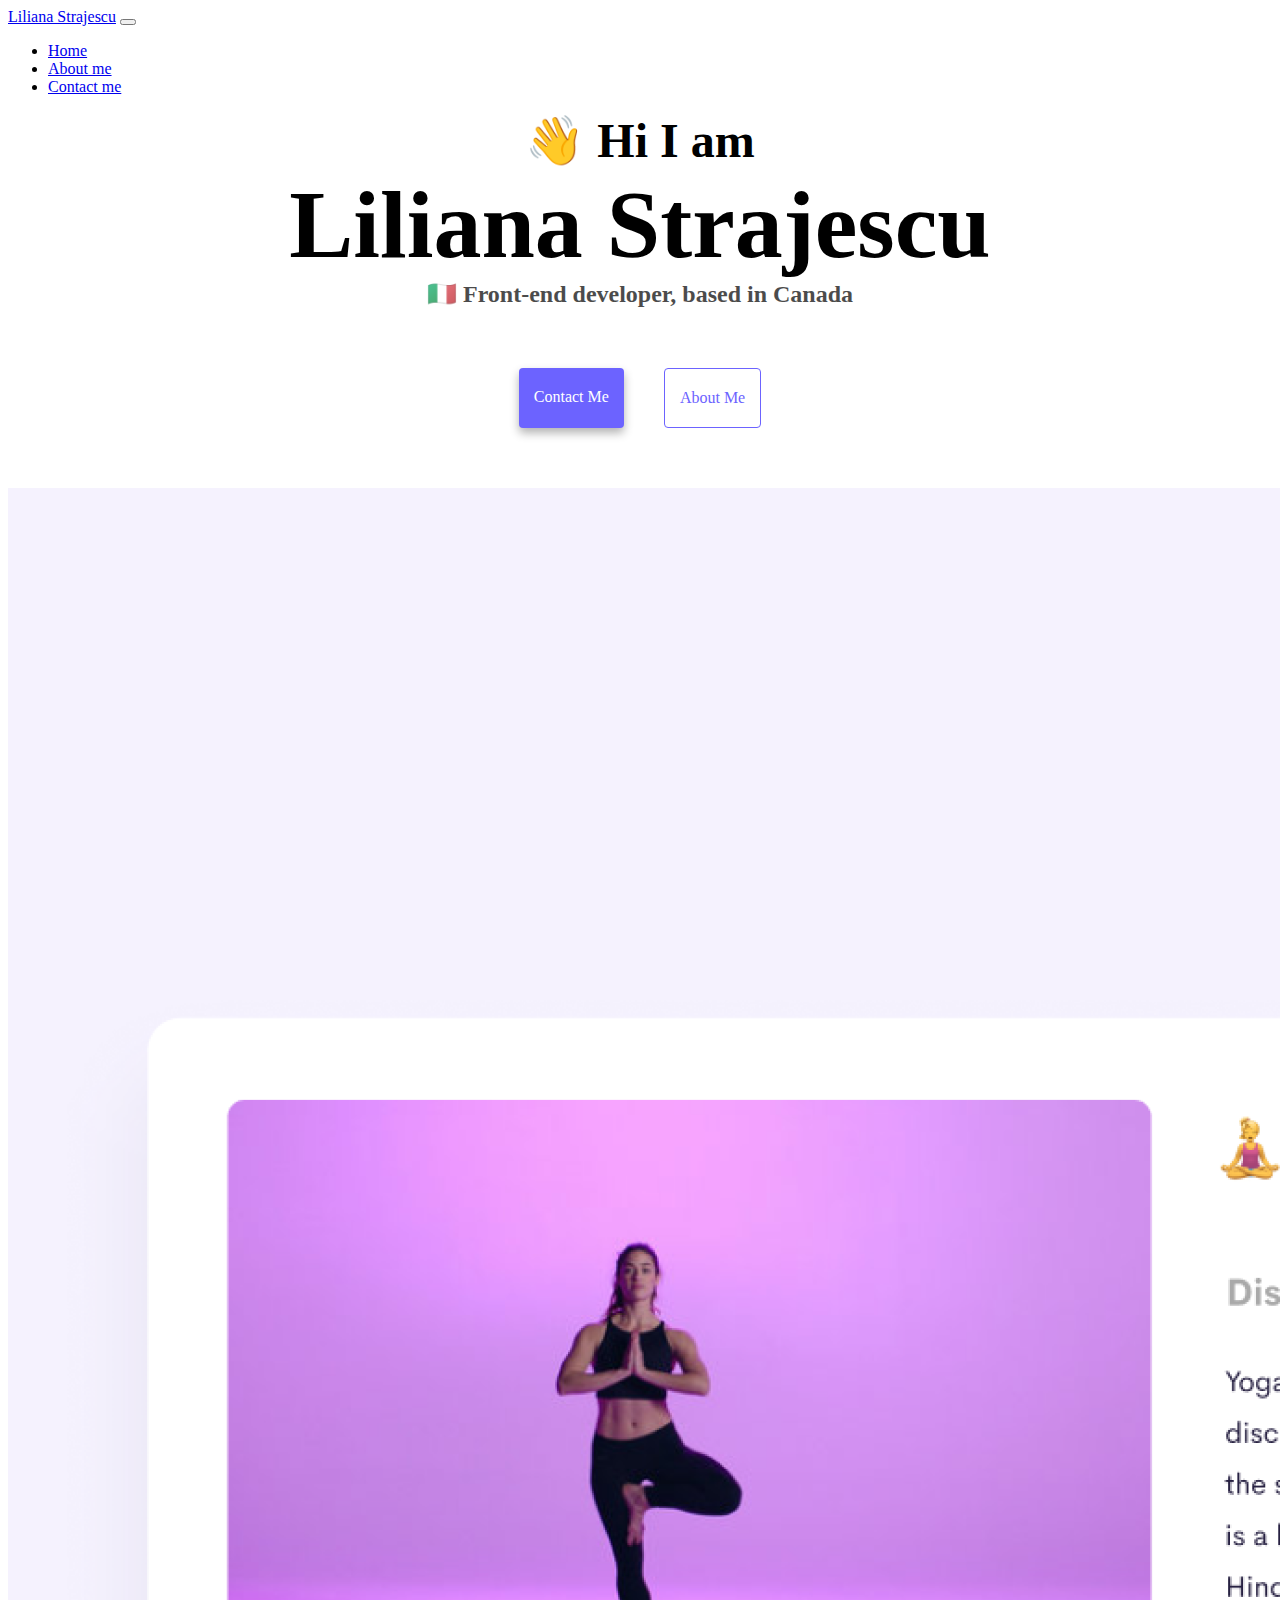
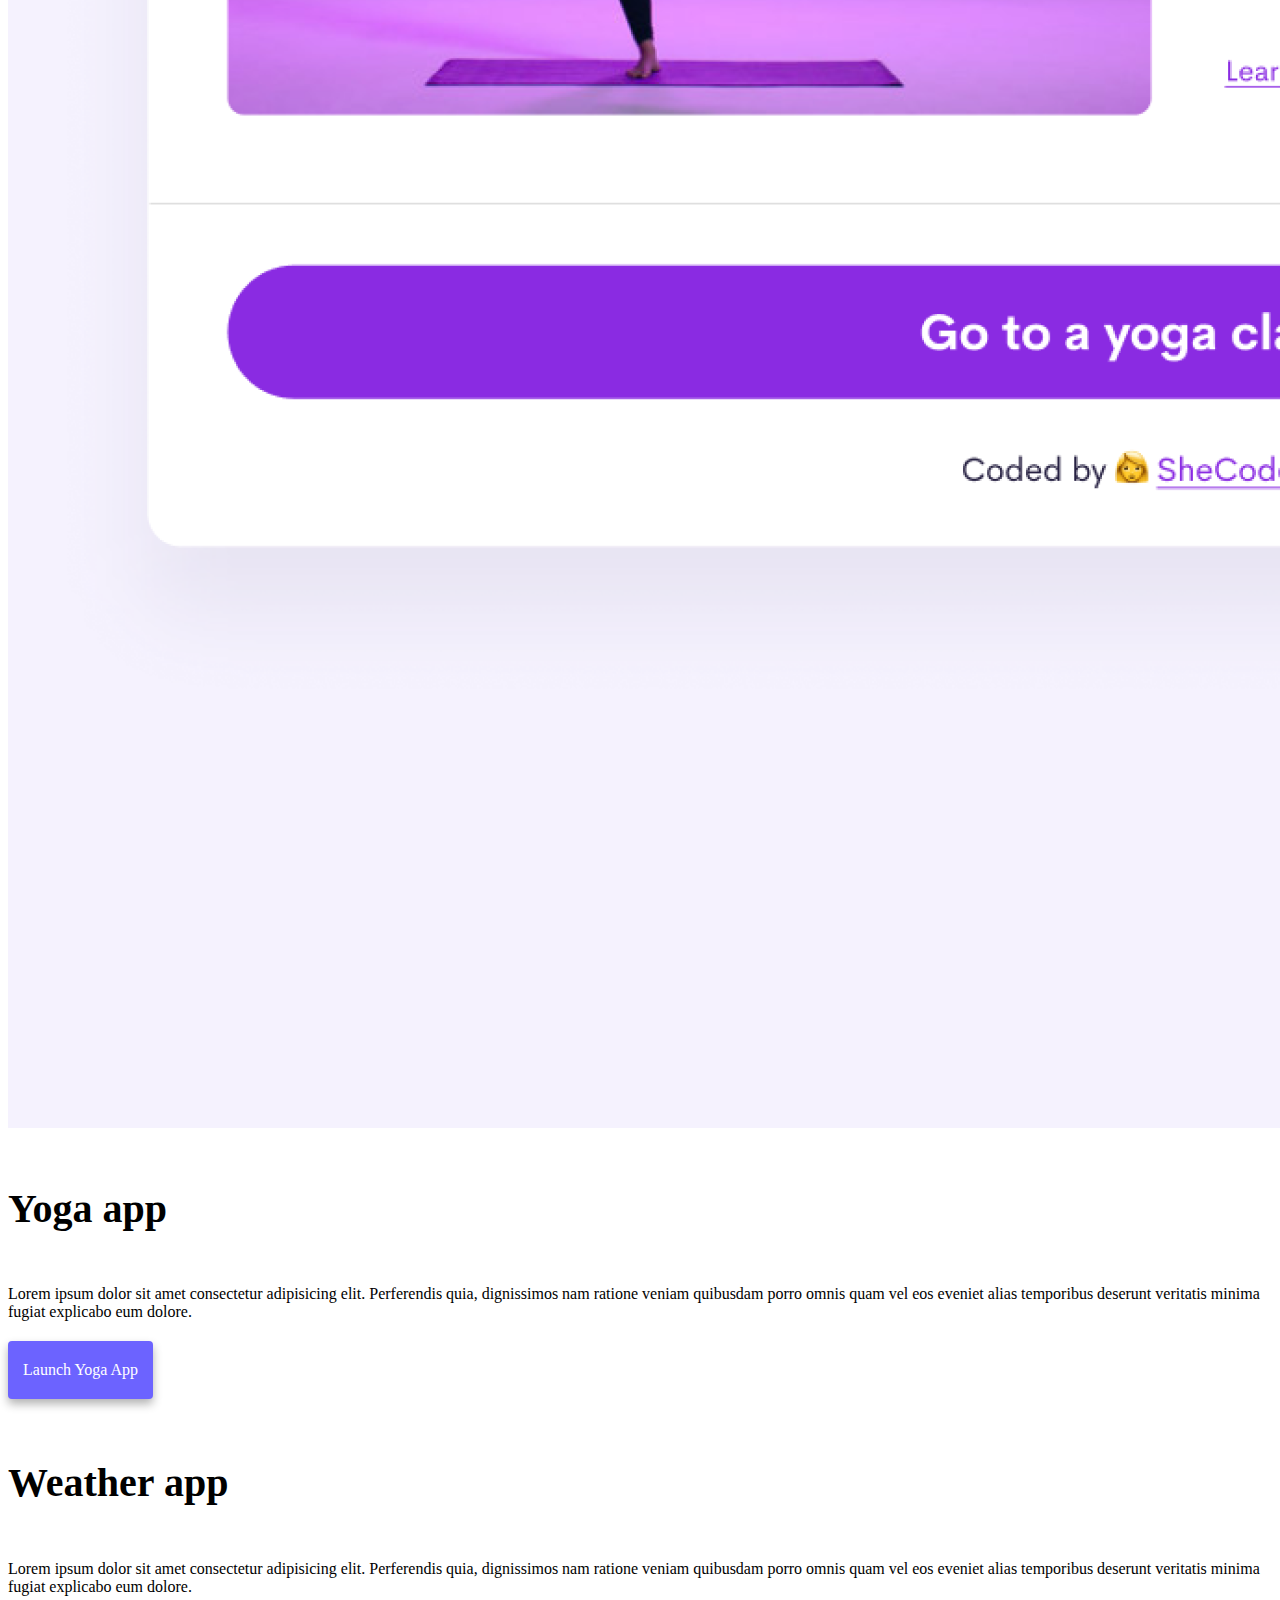
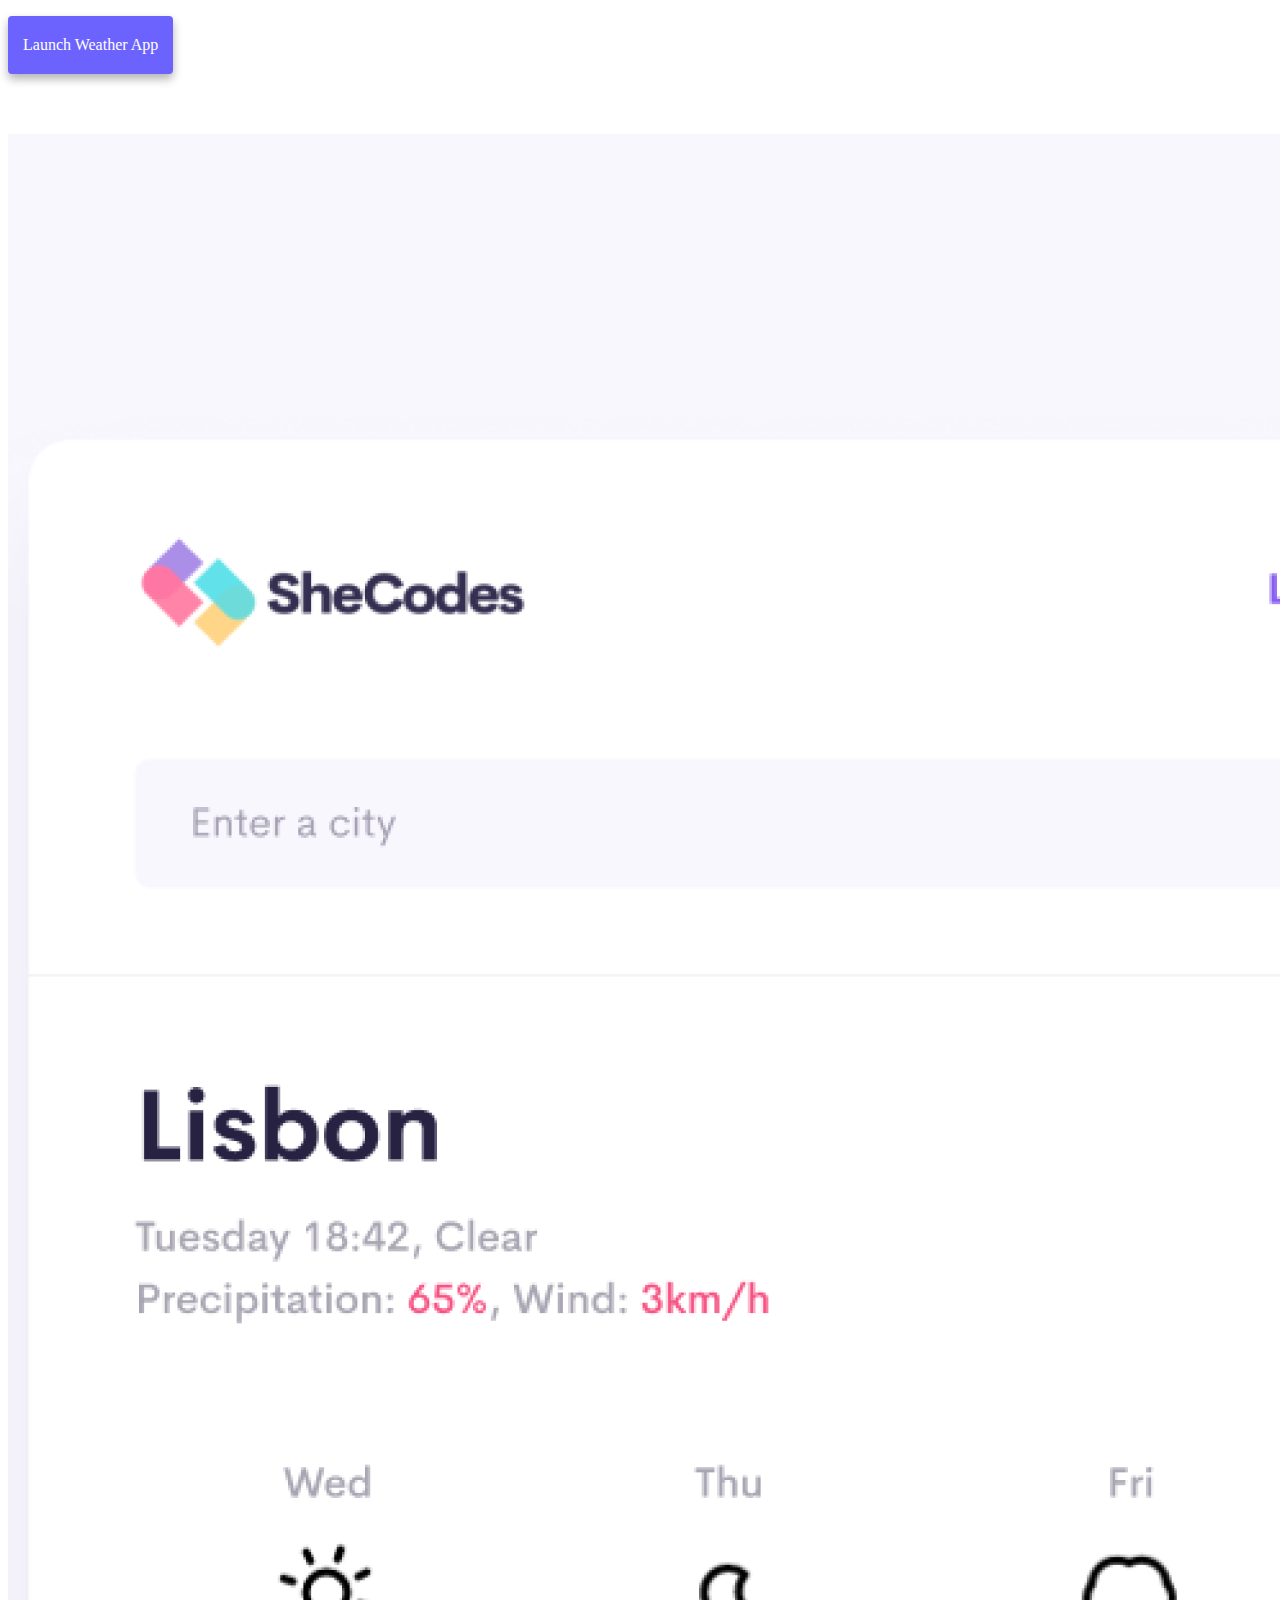
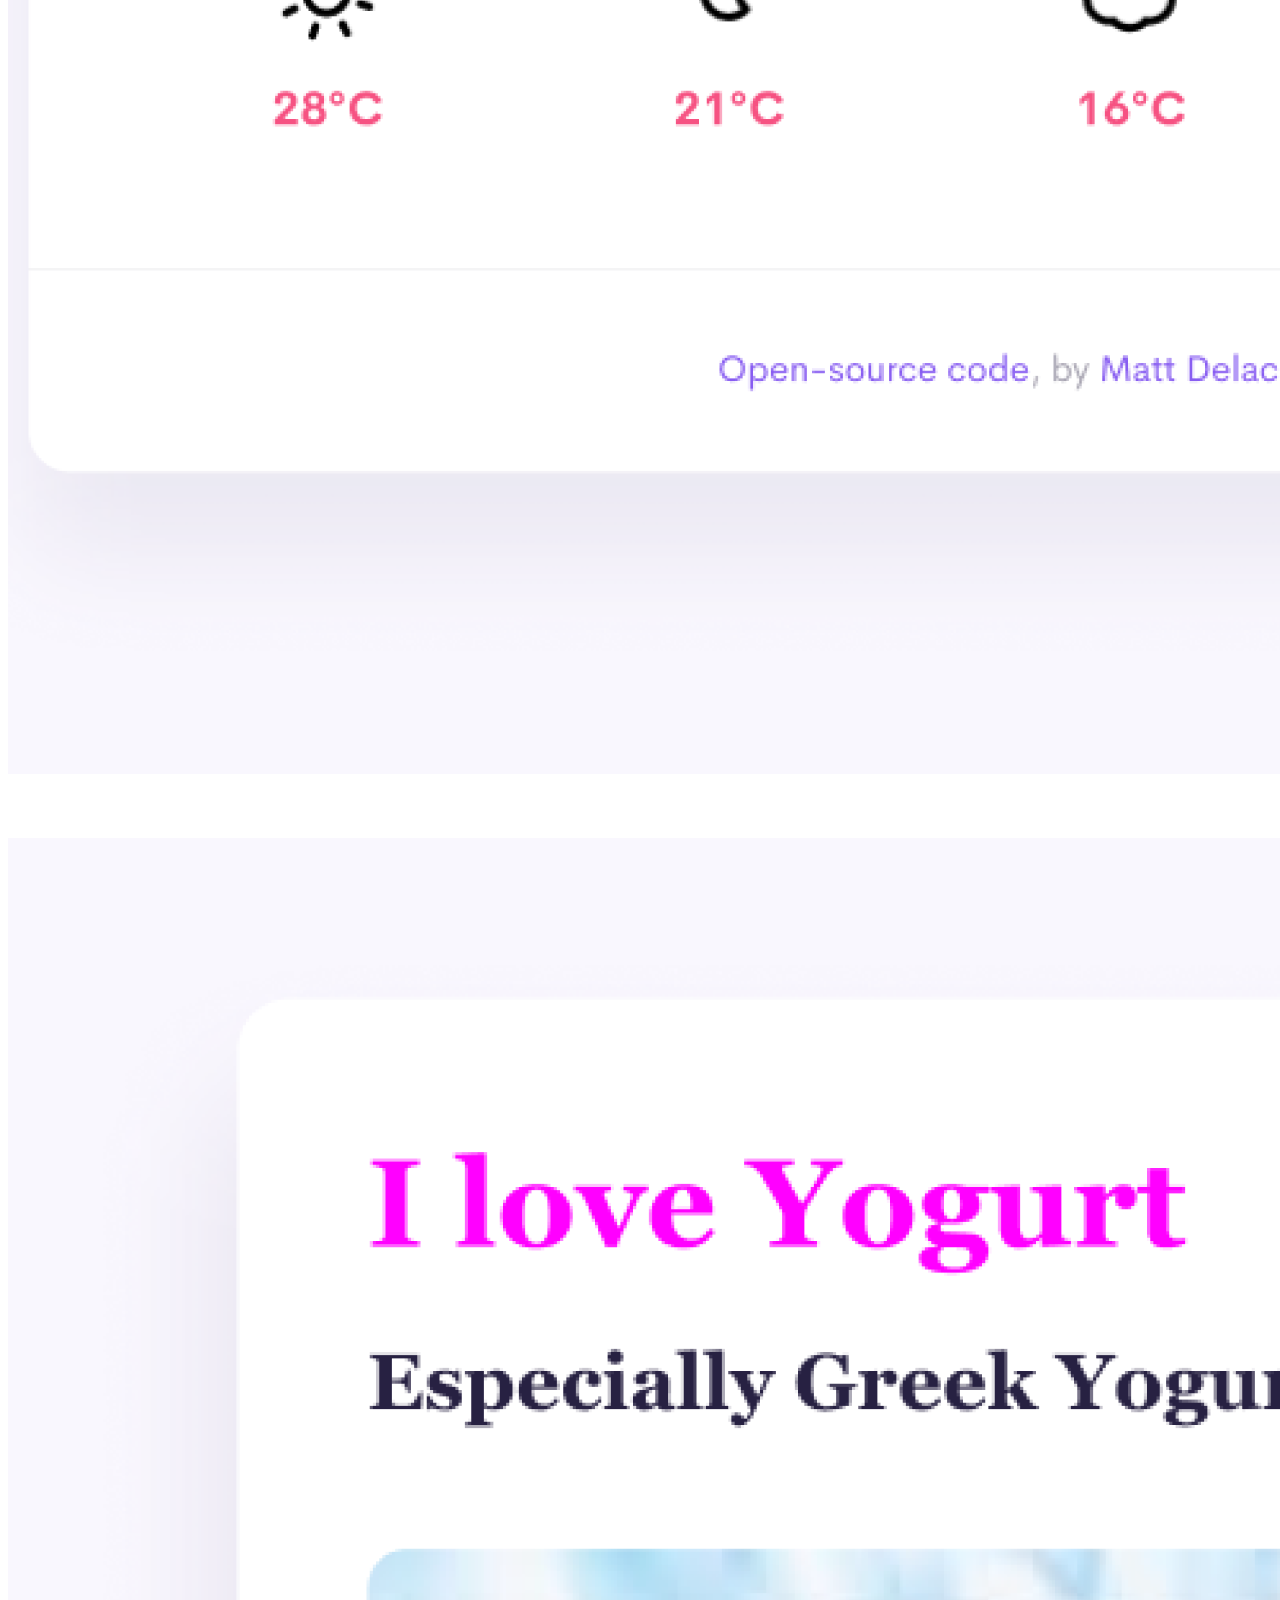
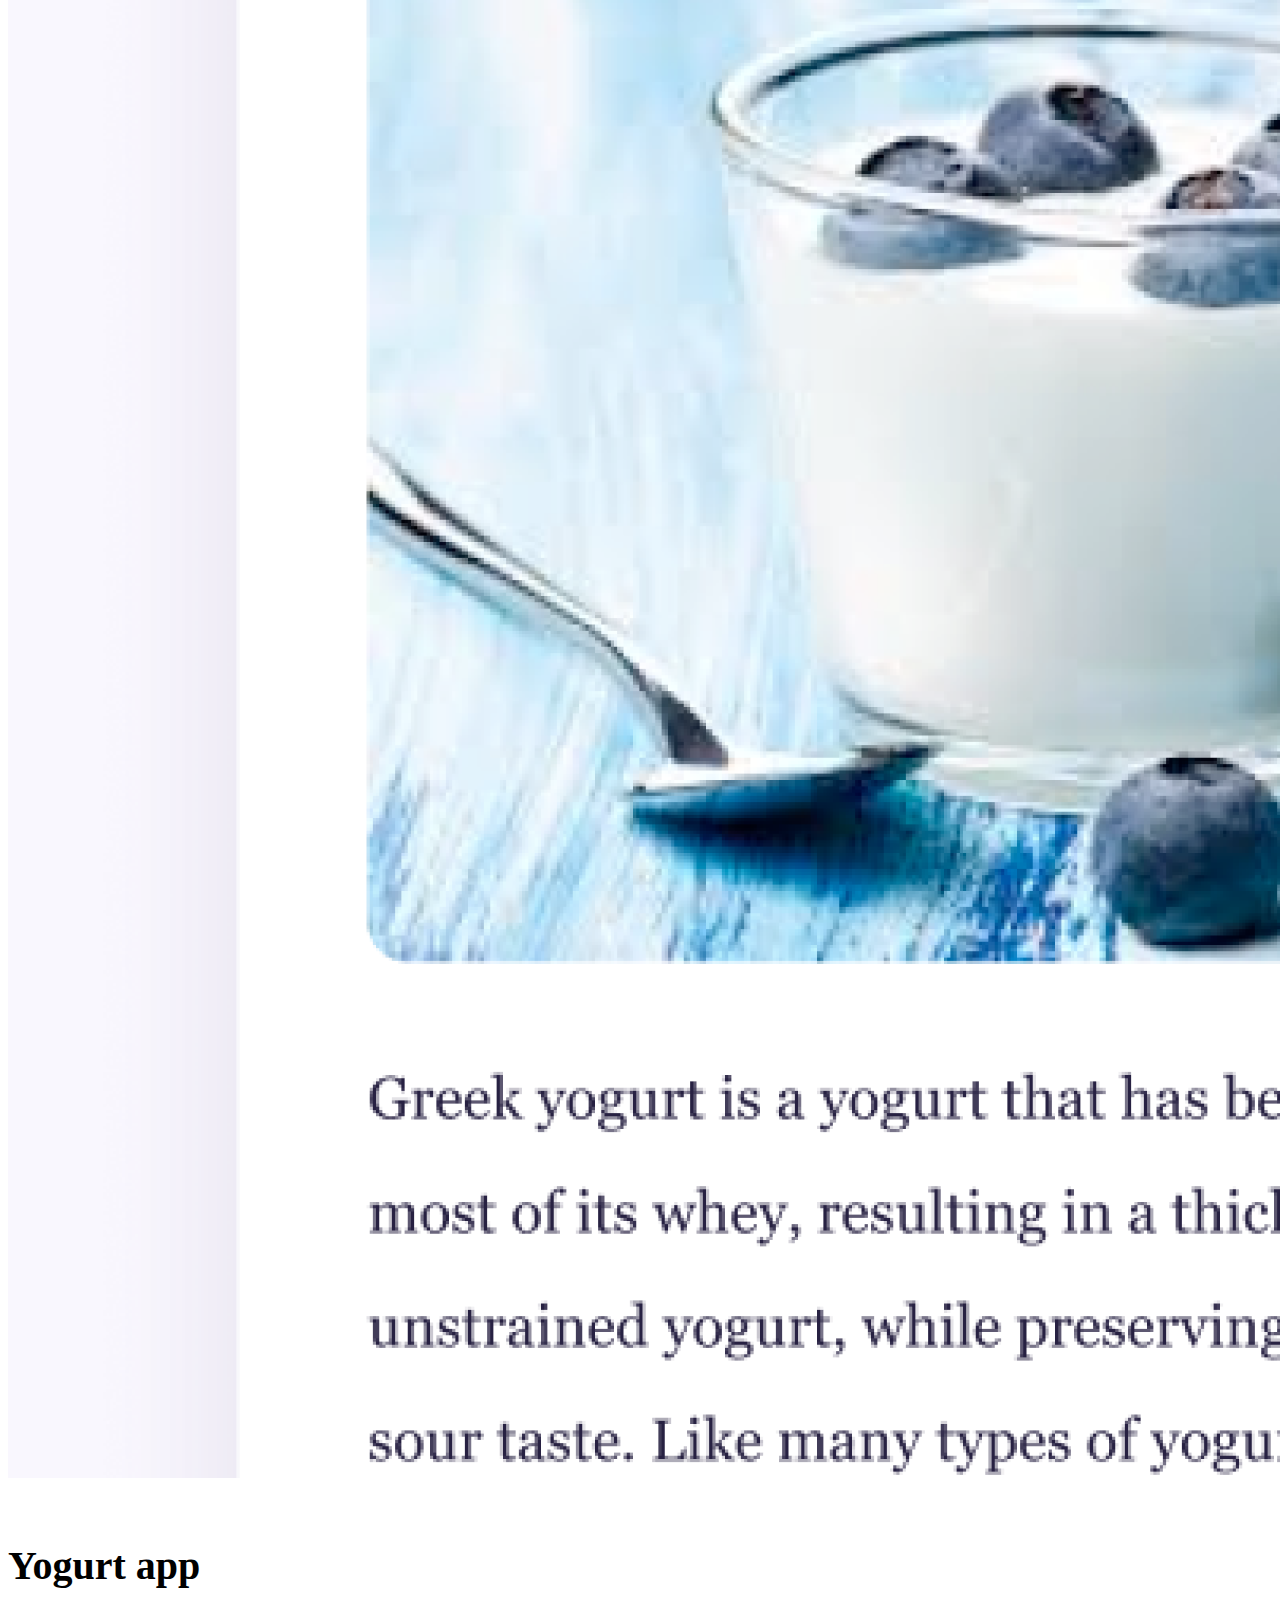
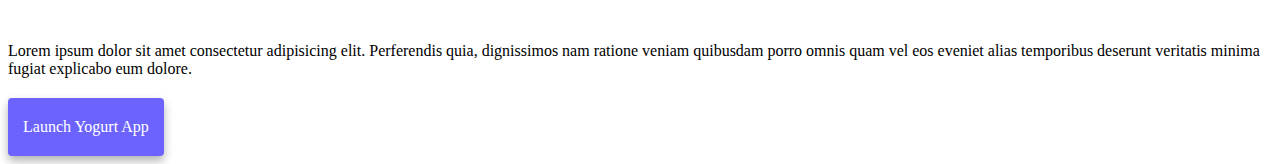
==== index.html @ 5bd06736 "Added personal page projects" ====
<!DOCTYPE html>
<html lang="en">
  <head>
    <meta charset="UTF-8" />
    <meta http-equiv="X-UA-Compatible" content="IE=edge" />
    <meta name="viewport" content="width=device-width, initial-scale=1.0" />
    <meta name="description" content="Liliana Strajescu is a front-end developer based Canada, check out her projects and contact her for job inquiries">
    <!-- CSS only -->
    <link
      href="https://cdn.jsdelivr.net/npm/bootstrap@5.2.0/dist/css/bootstrap.min.css"
      rel="stylesheet"
      integrity="sha384-gH2yIJqKdNHPEq0n4Mqa/HGKIhSkIHeL5AyhkYV8i59U5AR6csBvApHHNl/vI1Bx"
      crossorigin="anonymous"
    />
    <!-- JavaScript Bundle with Popper -->
    <script
      src="https://cdn.jsdelivr.net/npm/bootstrap@5.2.0/dist/js/bootstrap.bundle.min.js"
      integrity="sha384-A3rJD856KowSb7dwlZdYEkO39Gagi7vIsF0jrRAoQmDKKtQBHUuLZ9AsSv4jD4Xa"
      crossorigin="anonymous"
    ></script>
    <title>Front-end developer - Liliana Strajescu</title>
    <link rel="stylesheet" href="style.css" />
  </head>
  <body>
    <nav class="navbar navbar-expand-lg navbar-light bg-light sticky-top">
      <div class="container">
        <a class="navbar-brand" href="index.html">Liliana Strajescu</a>
        <button
          class="navbar-toggler"
          type="button"
          data-bs-toggle="collapse"
          data-bs-target="#navbarNav"
          aria-controls="navbarNav"
          aria-expanded="false"
          aria-label="Toggle navigation"
        >
          <span class="navbar-toggler-icon"></span>
        </button>
        <div class="collapse navbar-collapse" id="navbarNav">
          <ul class="navbar-nav">
            <li class="nav-item">
              <a class="nav-link active" aria-current="page" href="index.html"
                >Home</a
              >
            </li>
            <li class="nav-item">
              <a class="nav-link" href="about.html">About me</a>
            </li>
            <li class="nav-item">
              <a class="nav-link" href="about.html#contact">Contact me</a>
            </li>
          </ul>
        </div>
      </div>
    </nav>
    <h2>👋 Hi I am</h2>
    <h1>Liliana Strajescu</h1>
    <h3>🇮🇹 Front-end developer, based in Canada</h3>
    <div class="navigation-links">
      <a href="about.html#contact" class="contact-link">Contact me</a>
      <a href="about.html" class="about-link">About me</a>
    </div>

    <div class="container text-center">
      <div class="row row-cols-2 sections">
        <div class="col">
          <img src="images/yoga.png" class="img-fluid d-none d-md-block" alt="Yoga image" />
        </div>
        <div class="col text-start">
          <h4>Yoga app</h4>
          Lorem ipsum dolor sit amet consectetur adipisicing elit. Perferendis
          quia, dignissimos nam ratione veniam quibusdam porro omnis quam vel
          eos eveniet alias temporibus deserunt veritatis minima fugiat
          explicabo eum dolore.
          <span class="justify-content-start button-style">
            <a href="#" class="contact-link">Launch yoga app</a>
          </span>
        </div>

        <div class="col text-start space-sections">
          <h4>Weather app</h4>
          Lorem ipsum dolor sit amet consectetur adipisicing elit. Perferendis
          quia, dignissimos nam ratione veniam quibusdam porro omnis quam vel
          eos eveniet alias temporibus deserunt veritatis minima fugiat
          explicabo eum dolore.
          <span class="justify-content-start button-style">
            <a href="#" class="contact-link">Launch weather app</a>
          </span>
        </div>
        <div class="col space-sections">
          <img src="images/weather.png" class="img-fluid d-none d-md-block" alt="Weather image" />
        </div>

        <div class="col space-sections">
          <img src="images/yogurt.png" class="img-fluid d-none d-md-block" alt="Yogurt image" />
        </div>
        <div class="col text-start space-sections">
          <h4>Yogurt app</h4>
          Lorem ipsum dolor sit amet consectetur adipisicing elit. Perferendis
          quia, dignissimos nam ratione veniam quibusdam porro omnis quam vel
          eos eveniet alias temporibus deserunt veritatis minima fugiat
          explicabo eum dolore.
          <span class="justify-content-start button-style">
            <a href="#" class="contact-link">Launch Yogurt app</a>
          </span>
        </div>
      </div>
    </div>
  </body>
</html>
---- style.css ----
:root {
  --primary-color: #6c63ff;
  --secondary-color: #f5f2fe;
  --box-shadow: 0 5px 10px rgba(0, 0, 0, 0.3);
}

h1,
h2,
h3 {
  margin: 0;
  text-align: center;
}

h1 {
  font-size: 96px;
}

h2 {
  font-size: 48px;
}

h3 {
  font-size: 24px;
  opacity: 0.7;
}
h4 {
  font-size: 40px;
}
p {
  background: var(--secondary-color);
  padding: 20px;
  border-radius: 4px;
  font-size: 18px;
  line-height: 1.5;
  text-align: center;
}

.navigation-links {
  display: flex;
  margin-top: 40px;
  justify-content: center;
}

.navigation-links a {
  margin: 20px;
  border-radius: 4px;
  padding: 20px 15px;
  text-decoration: none;
  text-transform: capitalize;
}

.contact-link {
  background: var(--primary-color);
  box-shadow: var(--box-shadow);
  color: white;
}

.about-link {
  color: var(--primary-color);
  border: 1px solid var(--primary-color);
}

.homepage-link {
  color: var(--primary-color);
  text-align: center;
  display: block;
}

.about-paragraphs {
  display: flex;
  margin: 30px 0;
}

.about-paragraphs p {
  margin: 10px;
}

.email-link {
  display: flex;
  justify-content: center;
  color: var(--primary-color);
  font-size: 28px;
  text-decoration: none;
}

.email-link:hover {
  text-decoration: underline;
}

.sections {
  margin-top: 40px;
}
.button-style {
  display: flex;
}

.button-style a {
  margin-top: 20px;
  border-radius: 4px;
  padding: 20px 15px;
  text-decoration: none;
  text-transform: capitalize;
}
.contact-link {
  background: var(--primary-color);
  box-shadow: var(--box-shadow);
  color: white;
}

.space-sections {
  margin-top: 60px;
}

#main-title {
  font-size: 80px;
}

.section-images {
  margin-bottom: 40px;
}

.images-design {
  border-radius: 0.3rem;
  box-shadow: 0 0.5rem 1rem rgba(0, 0, 0, 0.15);
}
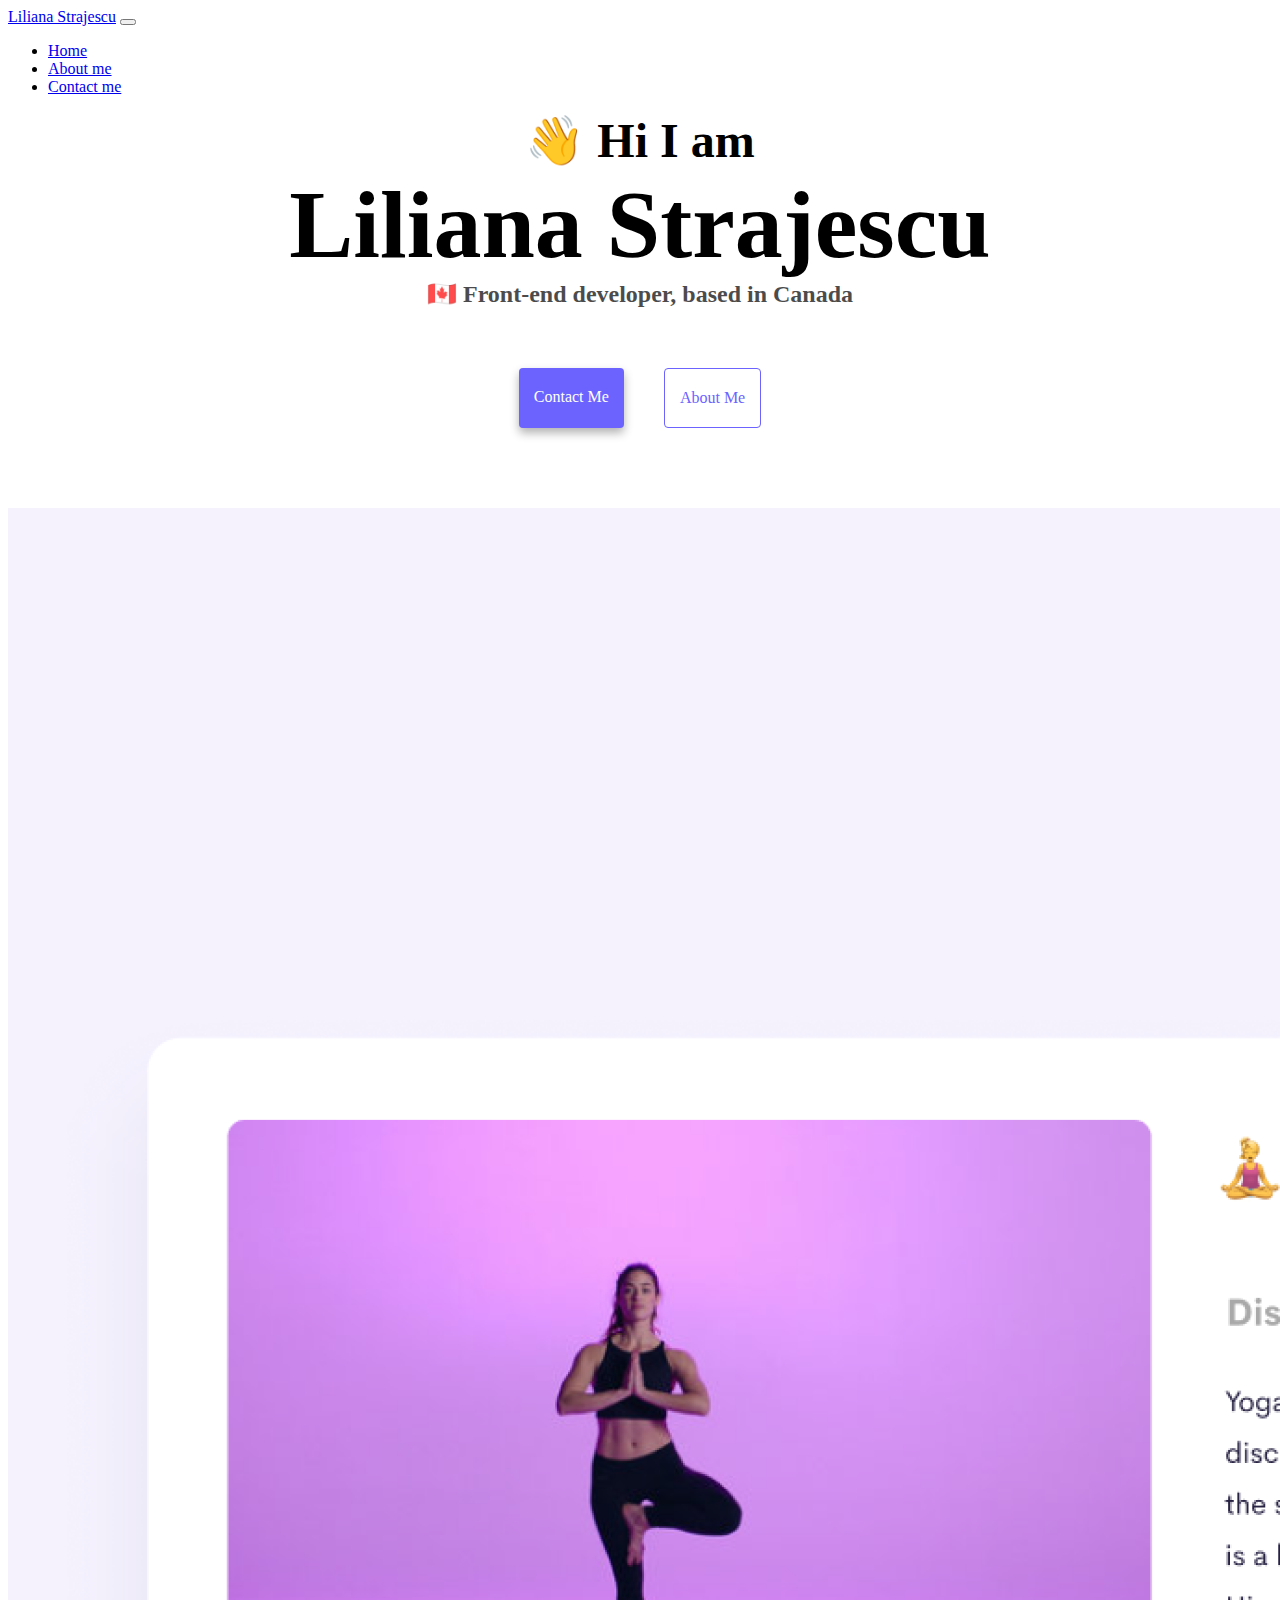
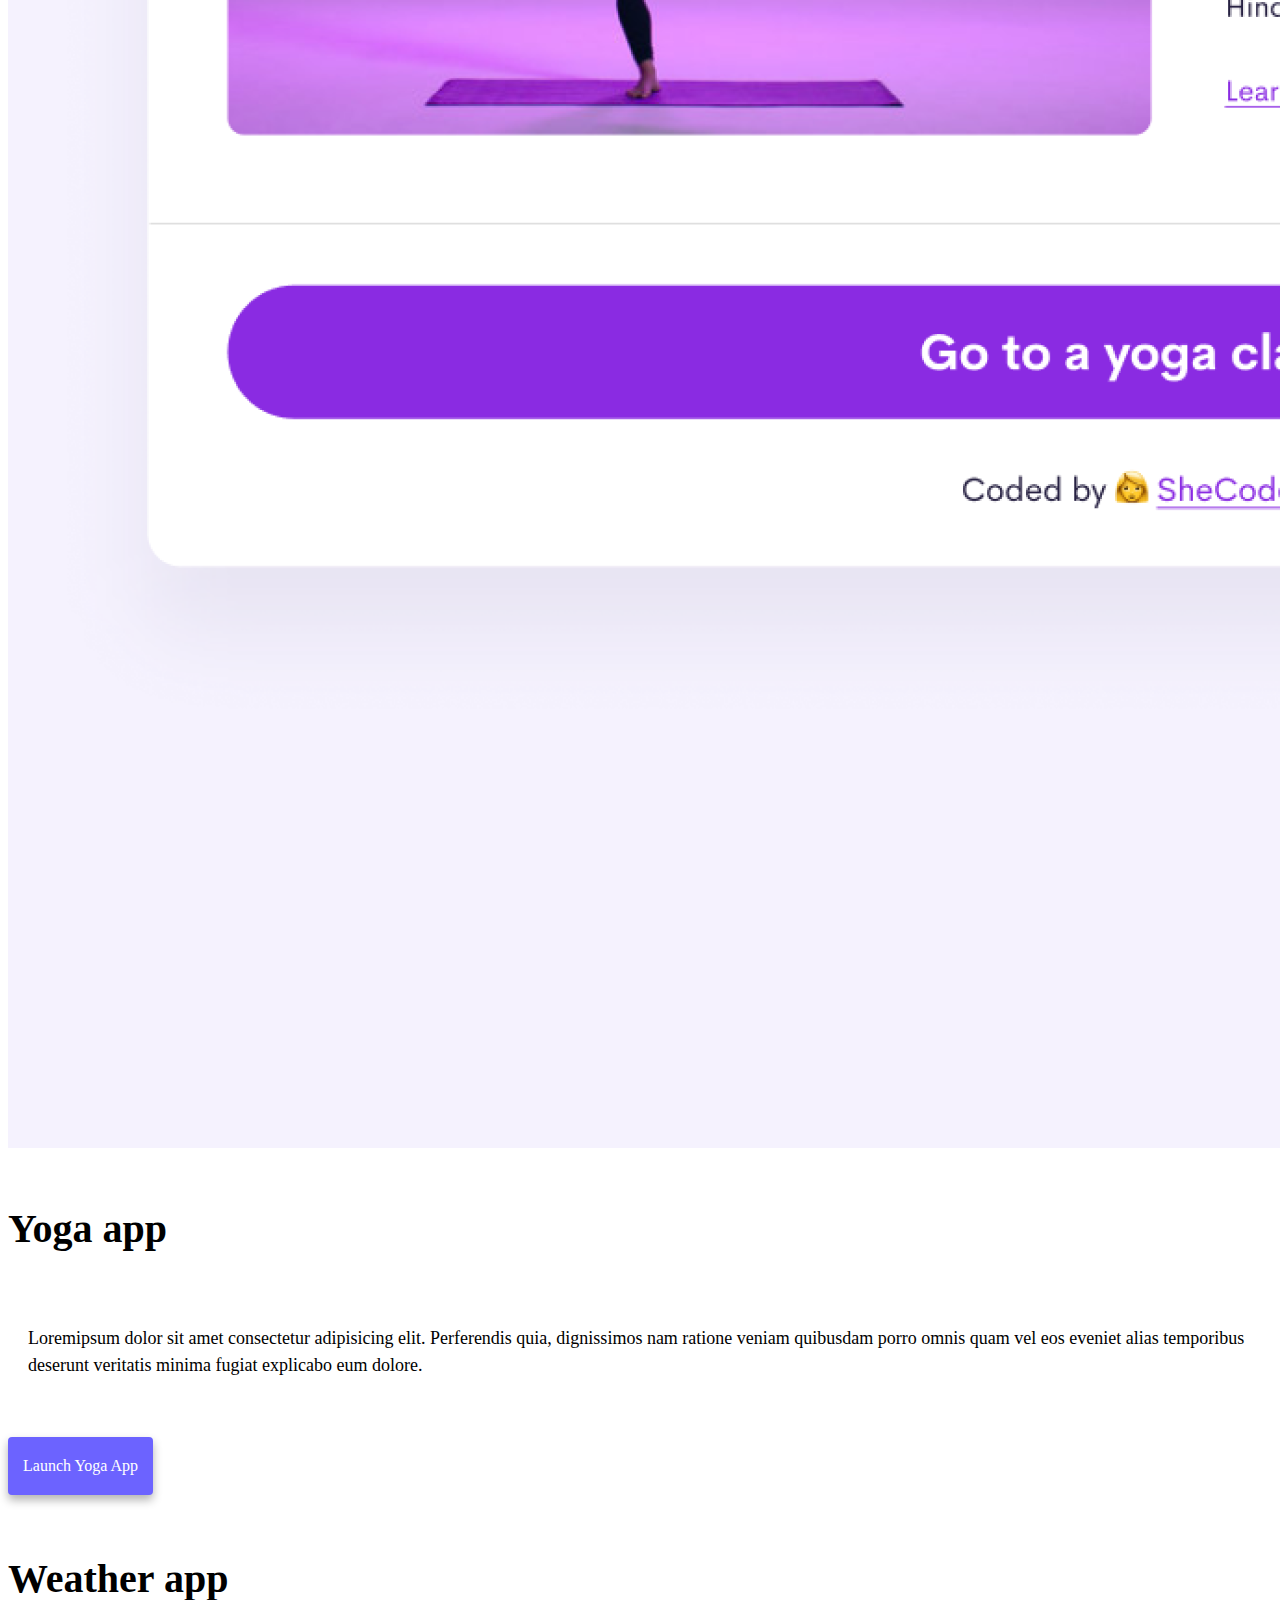
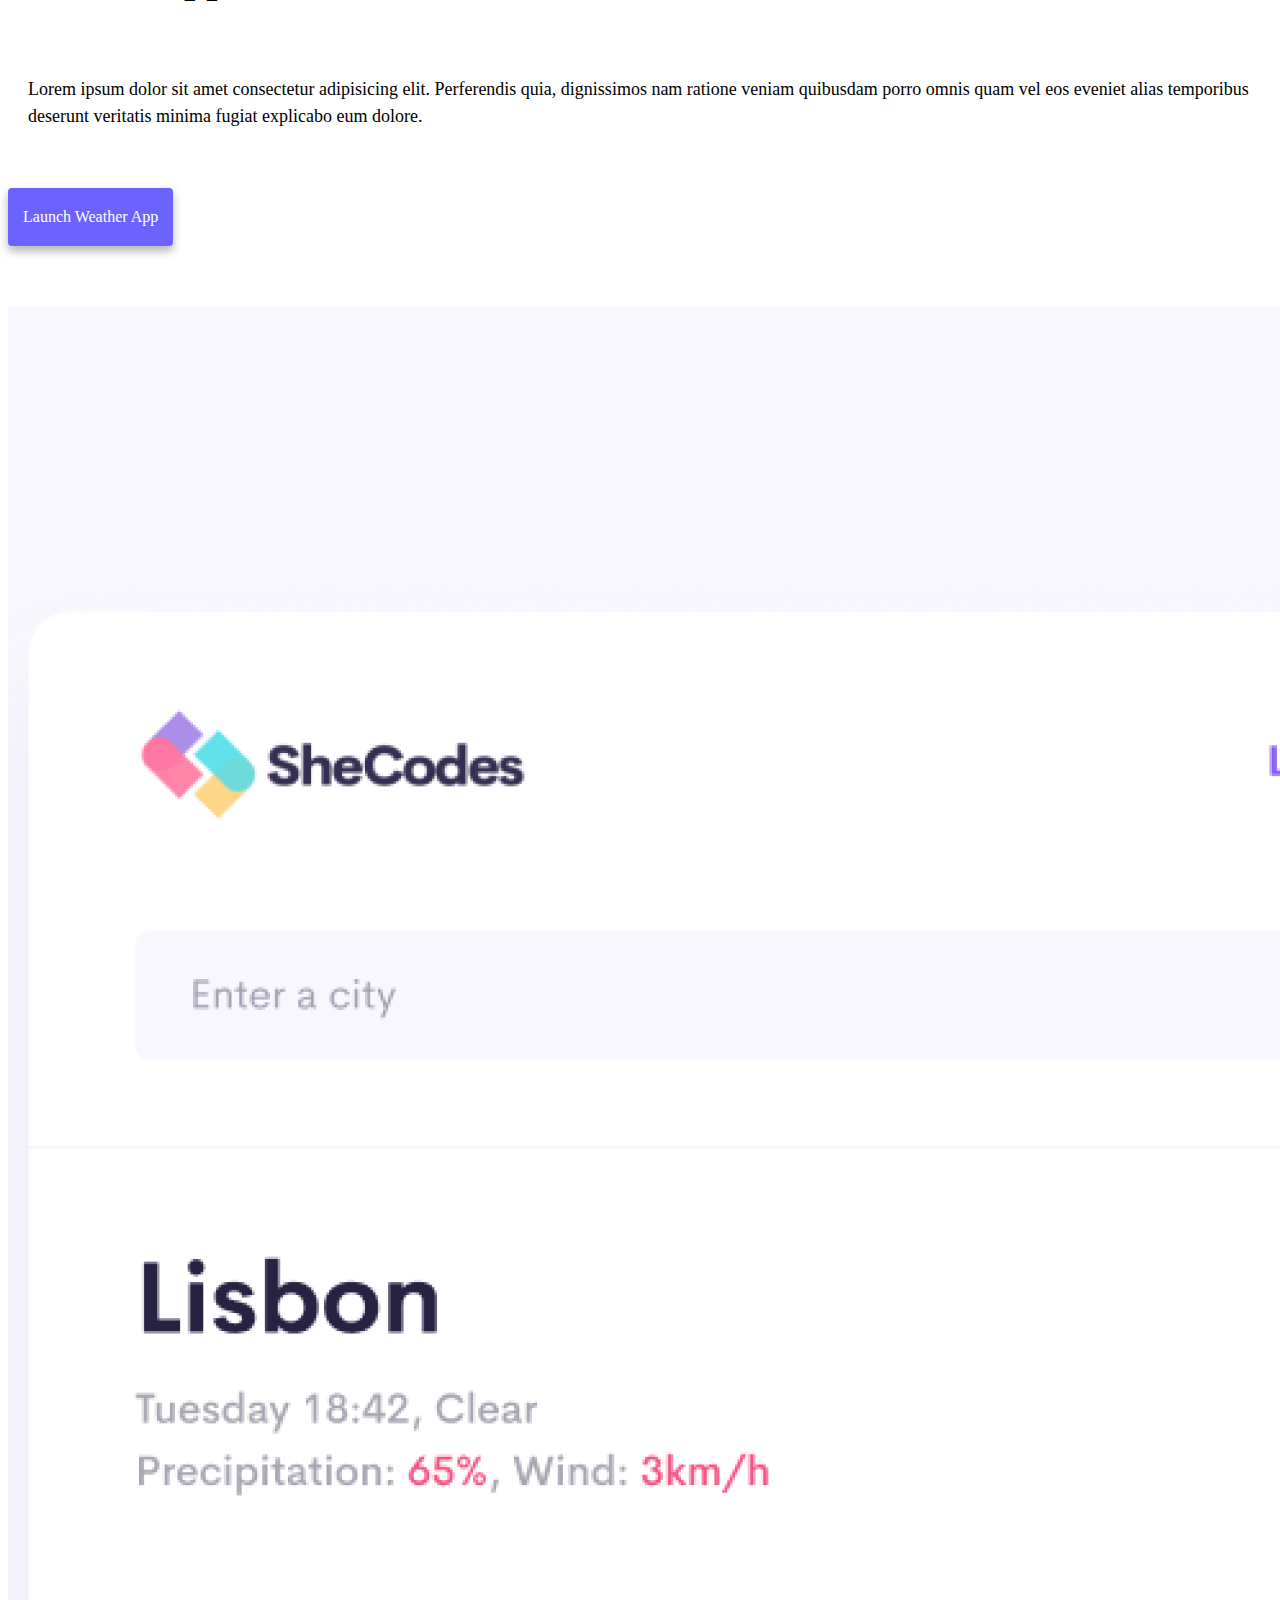
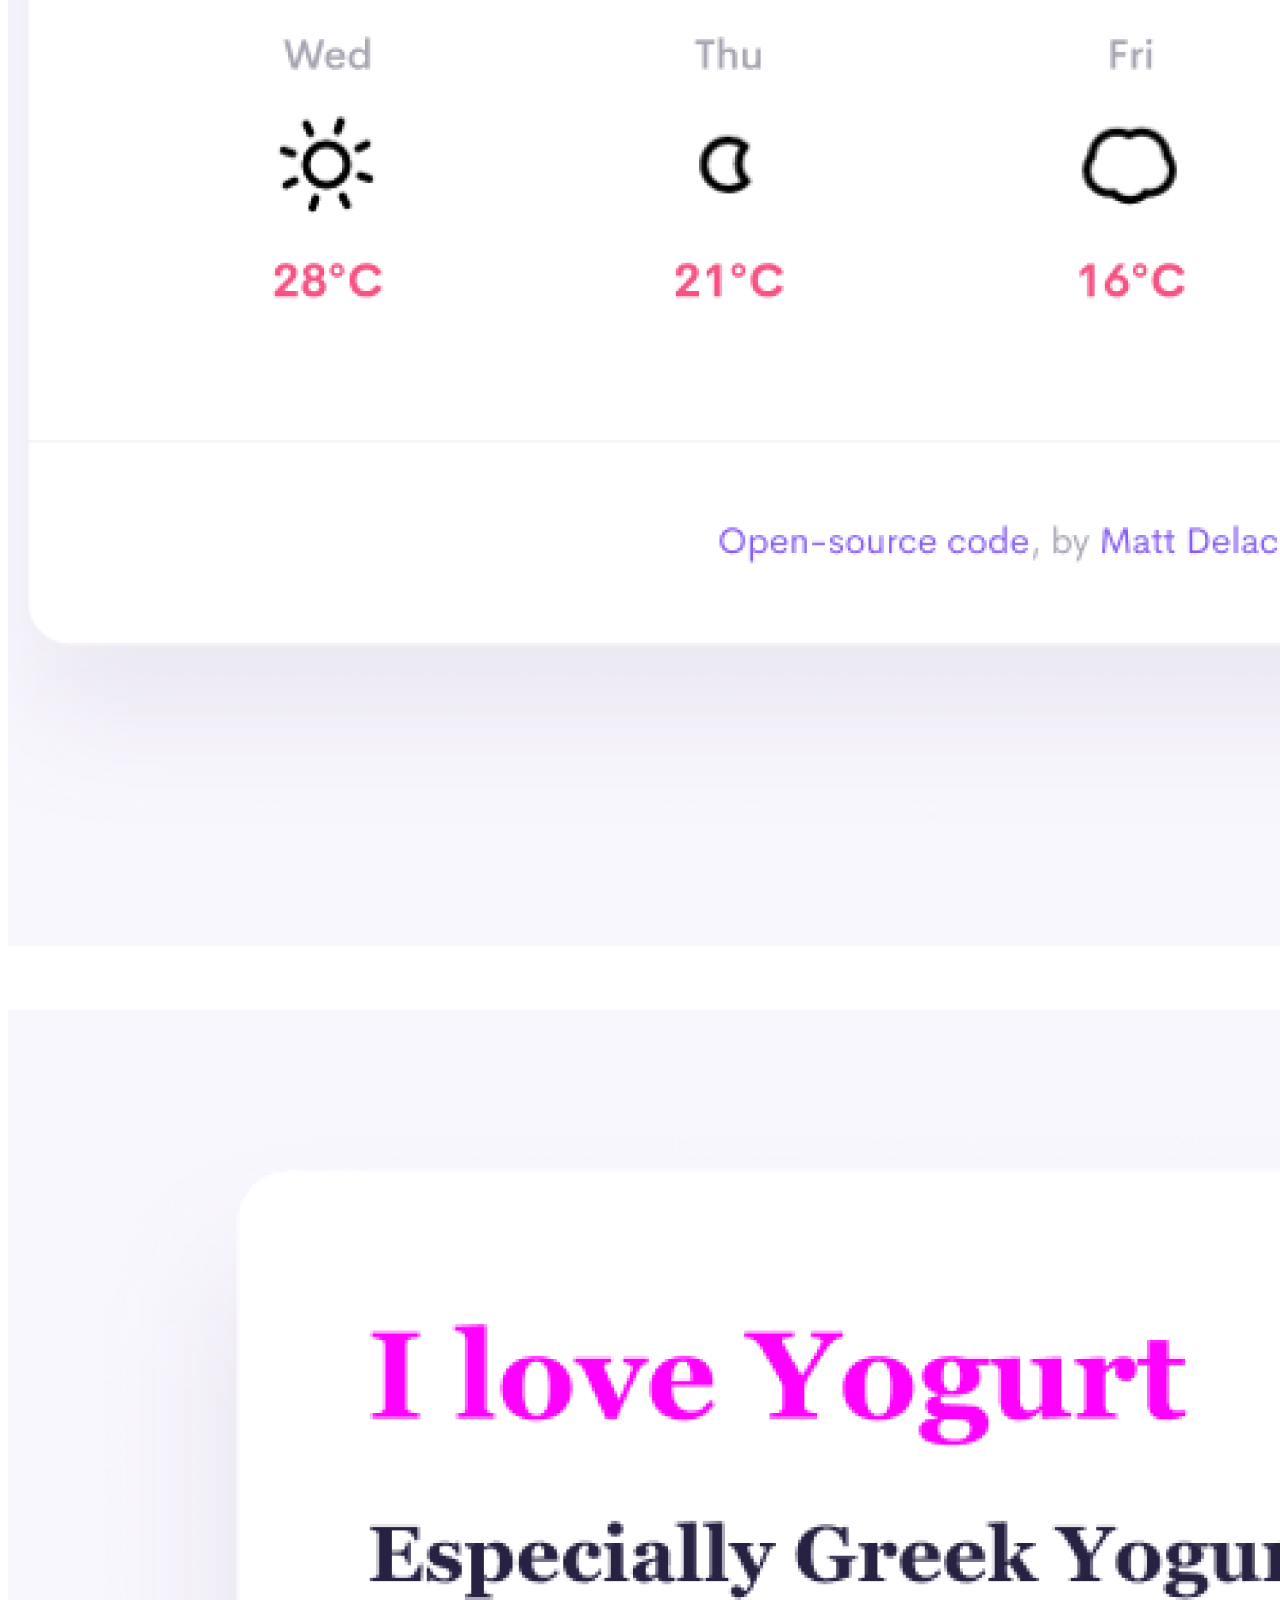
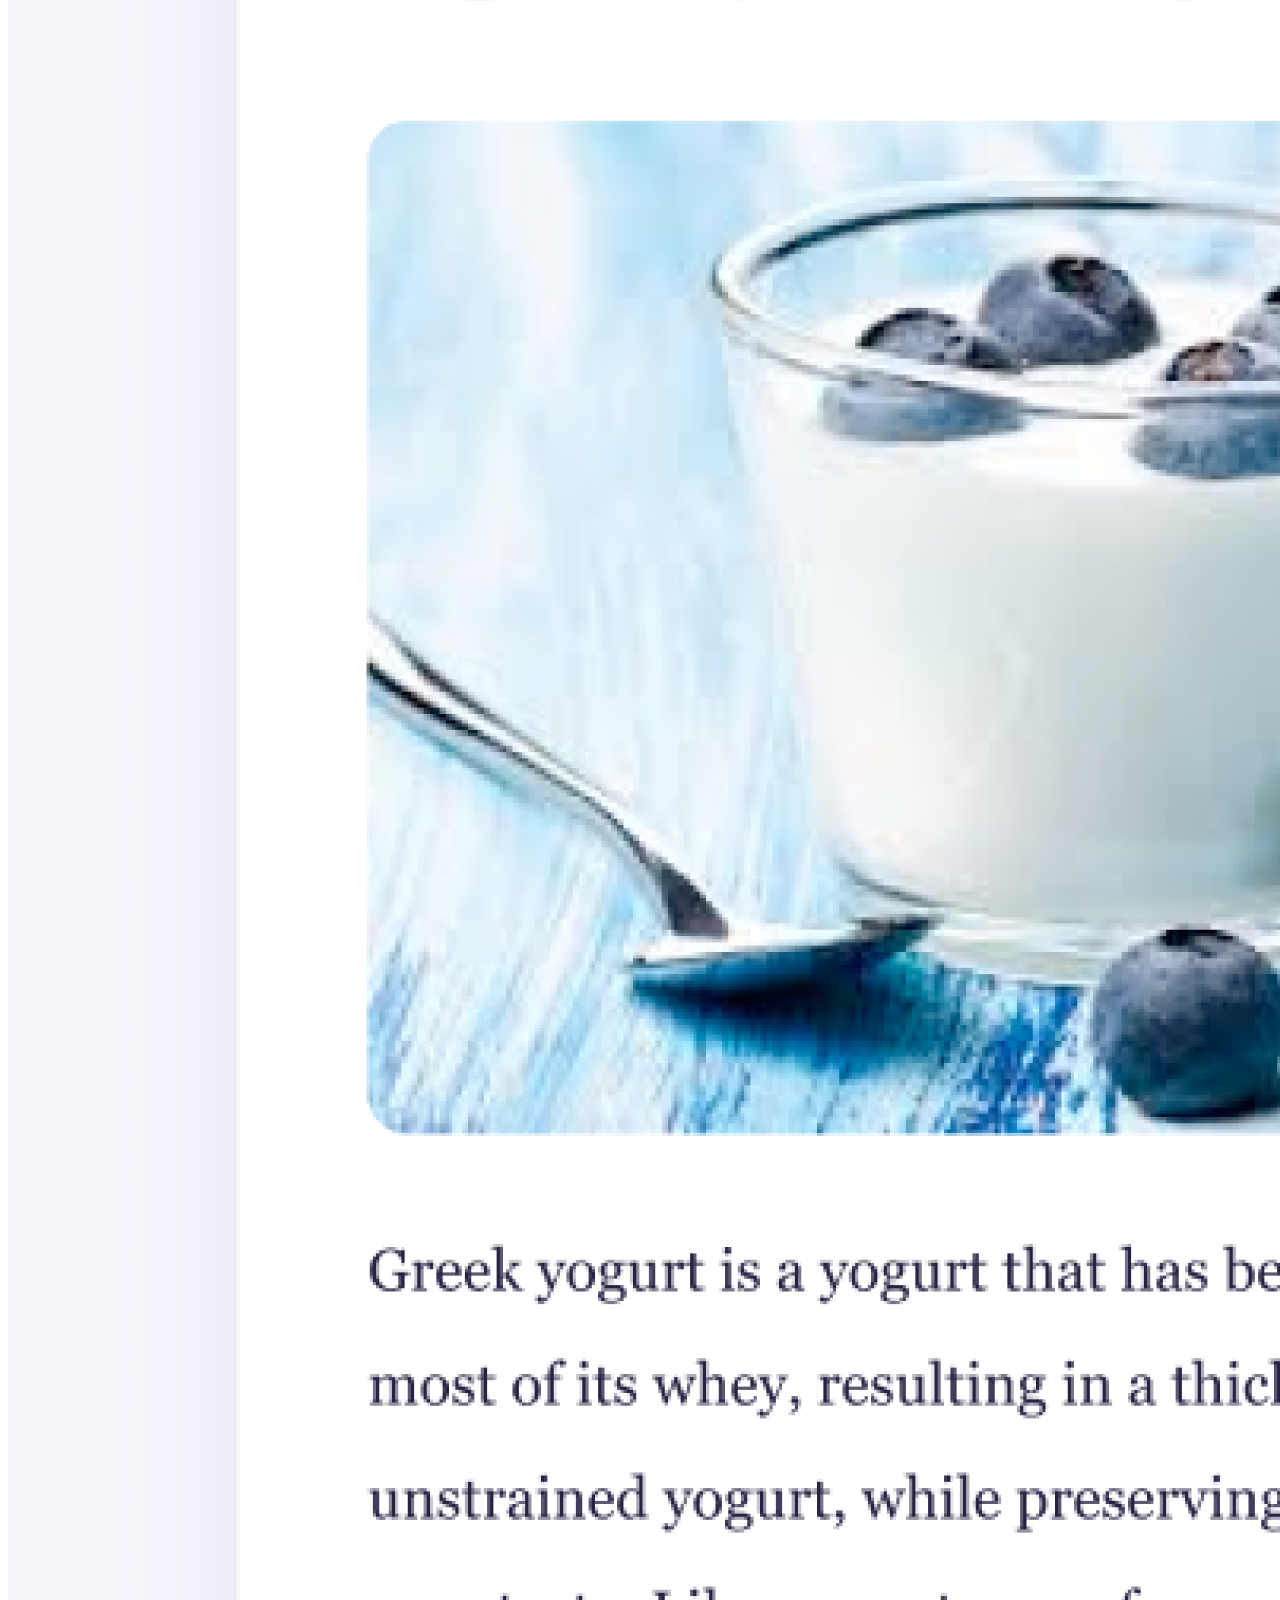
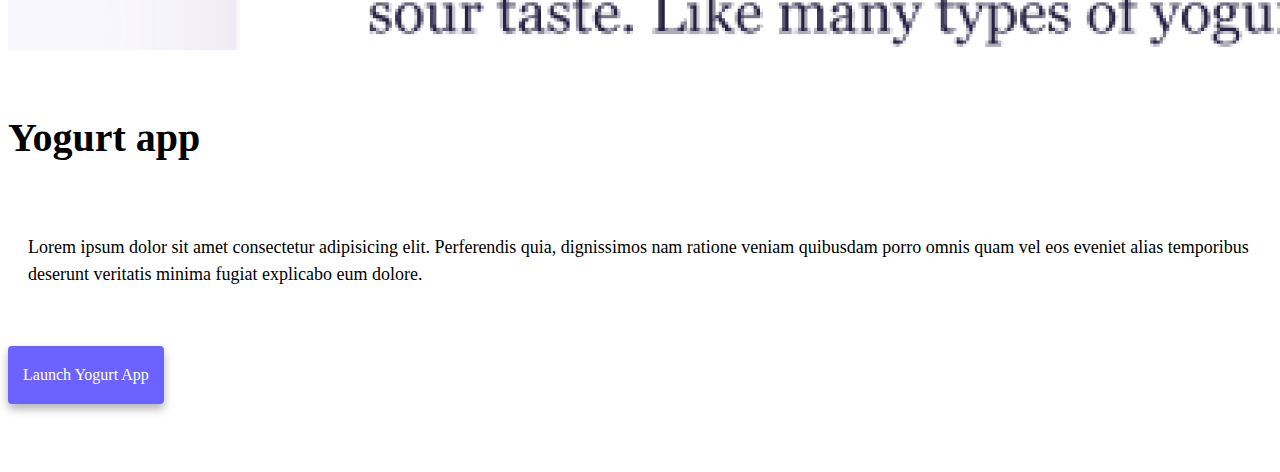
==== commit 11c47c75: "Section resoinsive" ====
--- a/index.html
+++ b/index.html
@@ -4,7 +4,7 @@
     <meta charset="UTF-8" />
     <meta http-equiv="X-UA-Compatible" content="IE=edge" />
     <meta name="viewport" content="width=device-width, initial-scale=1.0" />
-    <meta name="description" content="Liliana Strajescu is a front-end developer based Canada, check out her projects and contact her for job inquiries">
+    <meta name="description" content="Liliana Strajescu is a front-end developer based in Canada, check out her projects and contact her for job inquiries">
     <!-- CSS only -->
     <link
       href="https://cdn.jsdelivr.net/npm/bootstrap@5.2.0/dist/css/bootstrap.min.css"
@@ -55,7 +55,7 @@
     </nav>
     <h2>👋 Hi I am</h2>
     <h1>Liliana Strajescu</h1>
-    <h3>🇮🇹 Front-end developer, based in Canada</h3>
+    <h3>🇨🇦 Front-end developer, based in Canada</h3>
     <div class="navigation-links">
       <a href="about.html#contact" class="contact-link">Contact me</a>
       <a href="about.html" class="about-link">About me</a>
@@ -63,43 +63,43 @@
 
     <div class="container text-center">
       <div class="row row-cols-2 sections">
-        <div class="col">
-          <img src="images/yoga.png" class="img-fluid d-none d-md-block" alt="Yoga image" />
+        <div class="col space-sections  d-none d-md-block">
+          <img src="images/yoga.png" class="img-fluid" alt="Yoga image" />
         </div>
-        <div class="col text-start">
+        <div class="col text-start text-section">
           <h4>Yoga app</h4>
-          Lorem ipsum dolor sit amet consectetur adipisicing elit. Perferendis
+          <p> Loremipsum dolor sit amet consectetur adipisicing elit. Perferendis
           quia, dignissimos nam ratione veniam quibusdam porro omnis quam vel
           eos eveniet alias temporibus deserunt veritatis minima fugiat
-          explicabo eum dolore.
+          explicabo eum dolore.</p> 
           <span class="justify-content-start button-style">
             <a href="#" class="contact-link">Launch yoga app</a>
           </span>
         </div>
 
-        <div class="col text-start space-sections">
+        <div class="col text-start space-sections text-section">
           <h4>Weather app</h4>
-          Lorem ipsum dolor sit amet consectetur adipisicing elit. Perferendis
+          <p>Lorem ipsum dolor sit amet consectetur adipisicing elit. Perferendis
           quia, dignissimos nam ratione veniam quibusdam porro omnis quam vel
           eos eveniet alias temporibus deserunt veritatis minima fugiat
-          explicabo eum dolore.
+          explicabo eum dolore.</p>
           <span class="justify-content-start button-style">
             <a href="#" class="contact-link">Launch weather app</a>
           </span>
         </div>
-        <div class="col space-sections">
-          <img src="images/weather.png" class="img-fluid d-none d-md-block" alt="Weather image" />
+        <div class="col space-sections  d-none d-md-block">
+          <img src="images/weather.png" class="img-fluid" alt="Weather image" />
         </div>
 
-        <div class="col space-sections">
-          <img src="images/yogurt.png" class="img-fluid d-none d-md-block" alt="Yogurt image" />
+        <div class="col space-sections  d-none d-md-block">
+          <img src="images/yogurt.png" class="img-fluid alt="Yogurt image" />
         </div>
-        <div class="col text-start space-sections">
+        <div class="col text-start space-sections text-section">
           <h4>Yogurt app</h4>
-          Lorem ipsum dolor sit amet consectetur adipisicing elit. Perferendis
+          <p>Lorem ipsum dolor sit amet consectetur adipisicing elit. Perferendis
           quia, dignissimos nam ratione veniam quibusdam porro omnis quam vel
           eos eveniet alias temporibus deserunt veritatis minima fugiat
-          explicabo eum dolore.
+          explicabo eum dolore.</p>
           <span class="justify-content-start button-style">
             <a href="#" class="contact-link">Launch Yogurt app</a>
           </span>
--- a/style.css
+++ b/style.css
@@ -1,9 +1,12 @@
+
 :root {
   --primary-color: #6c63ff;
   --secondary-color: #f5f2fe;
   --box-shadow: 0 5px 10px rgba(0, 0, 0, 0.3);
 }
-
+body{
+  padding-bottom: 60px;
+}
 h1,
 h2,
 h3 {
@@ -33,6 +36,7 @@
   font-size: 18px;
   line-height: 1.5;
   text-align: center;
+  background-color: white;
 }
 
 .navigation-links {
@@ -123,3 +127,31 @@
   border-radius: 0.3rem;
   box-shadow: 0 0.5rem 1rem rgba(0, 0, 0, 0.15);
 }
+.text-section h4,
+p {
+  text-align: start;
+}
+
+@media (max-width: 770px) {
+  h1 {
+    font-size: 50px;
+  }
+  .col {
+    flex: 0 0 auto;
+    width: 100%;
+  }
+  .text-section h4,
+  p {
+    text-align: center;
+  }
+   .text-section h4{
+    font-size:30px ;
+  }
+  .button-style a {
+    width: 100%;
+    text-align: center;
+  }
+  #main-title{
+    font-size: 50px ;
+  }
+}
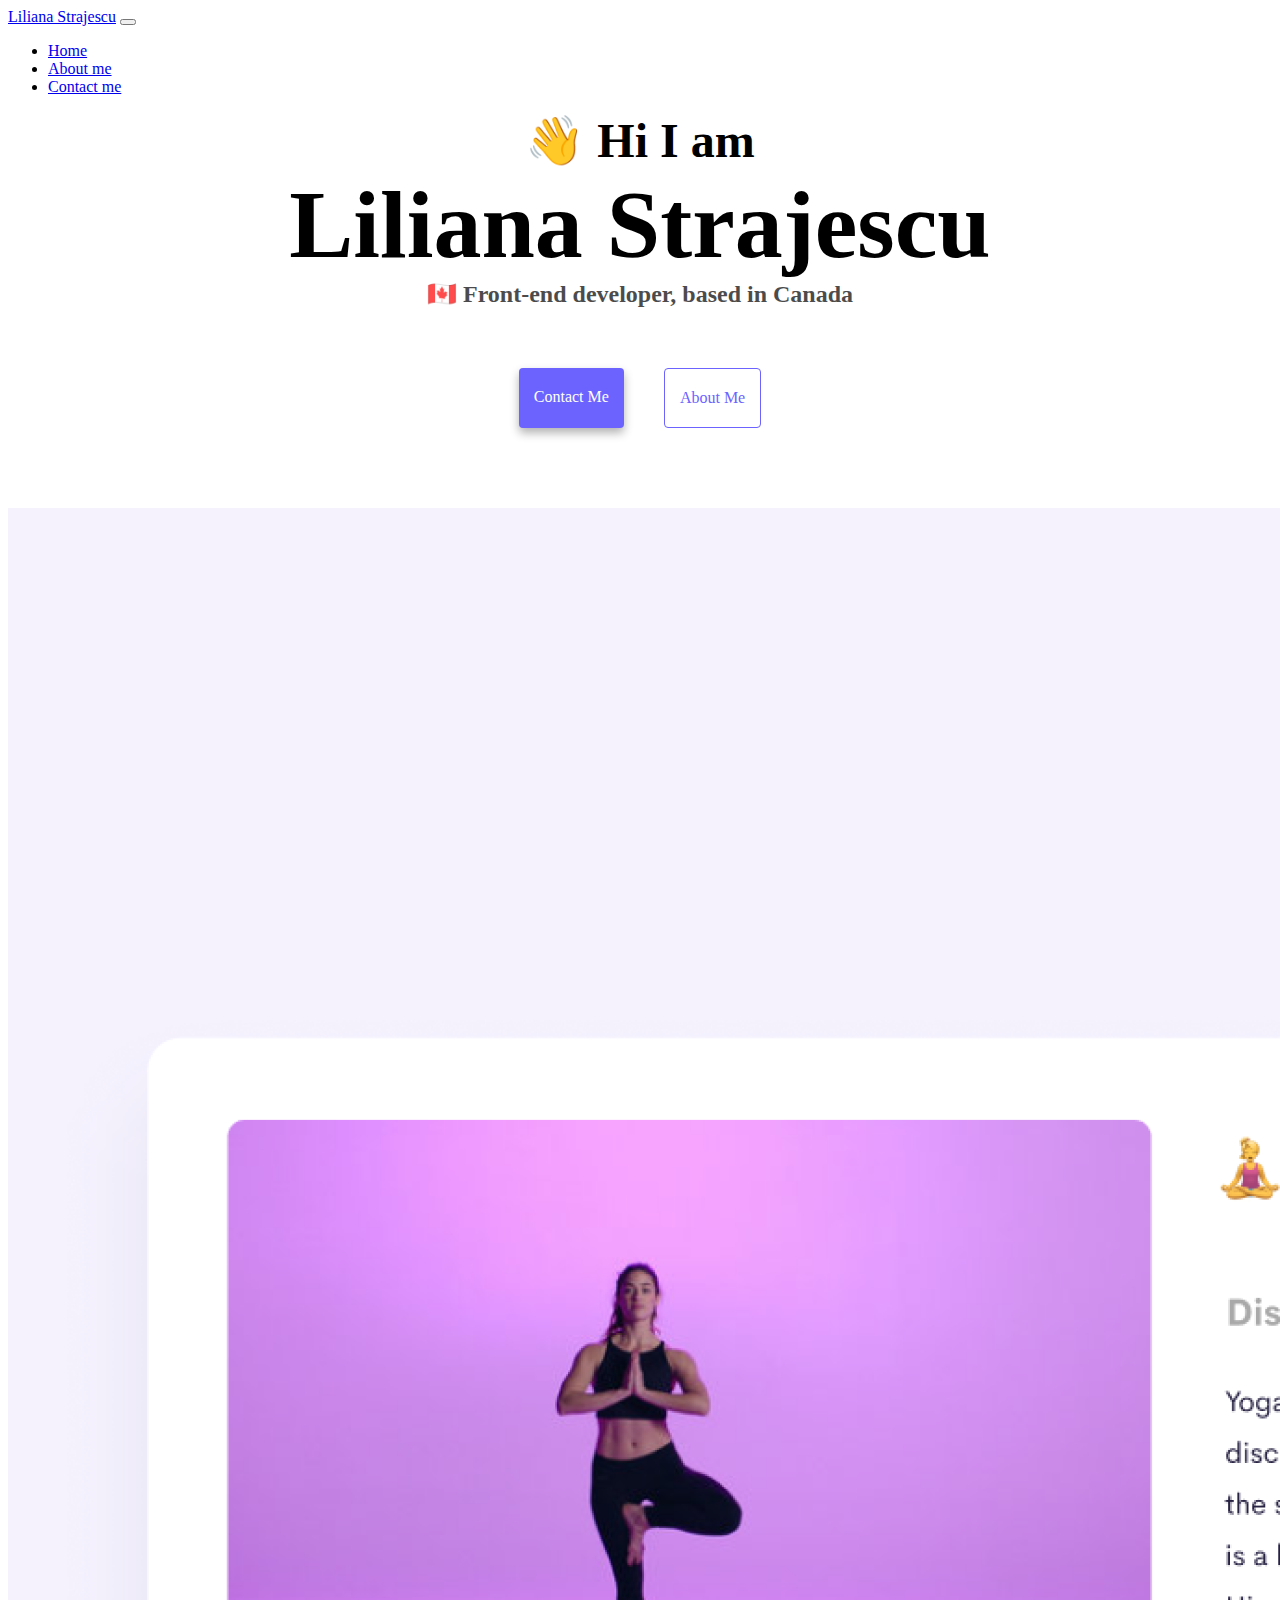
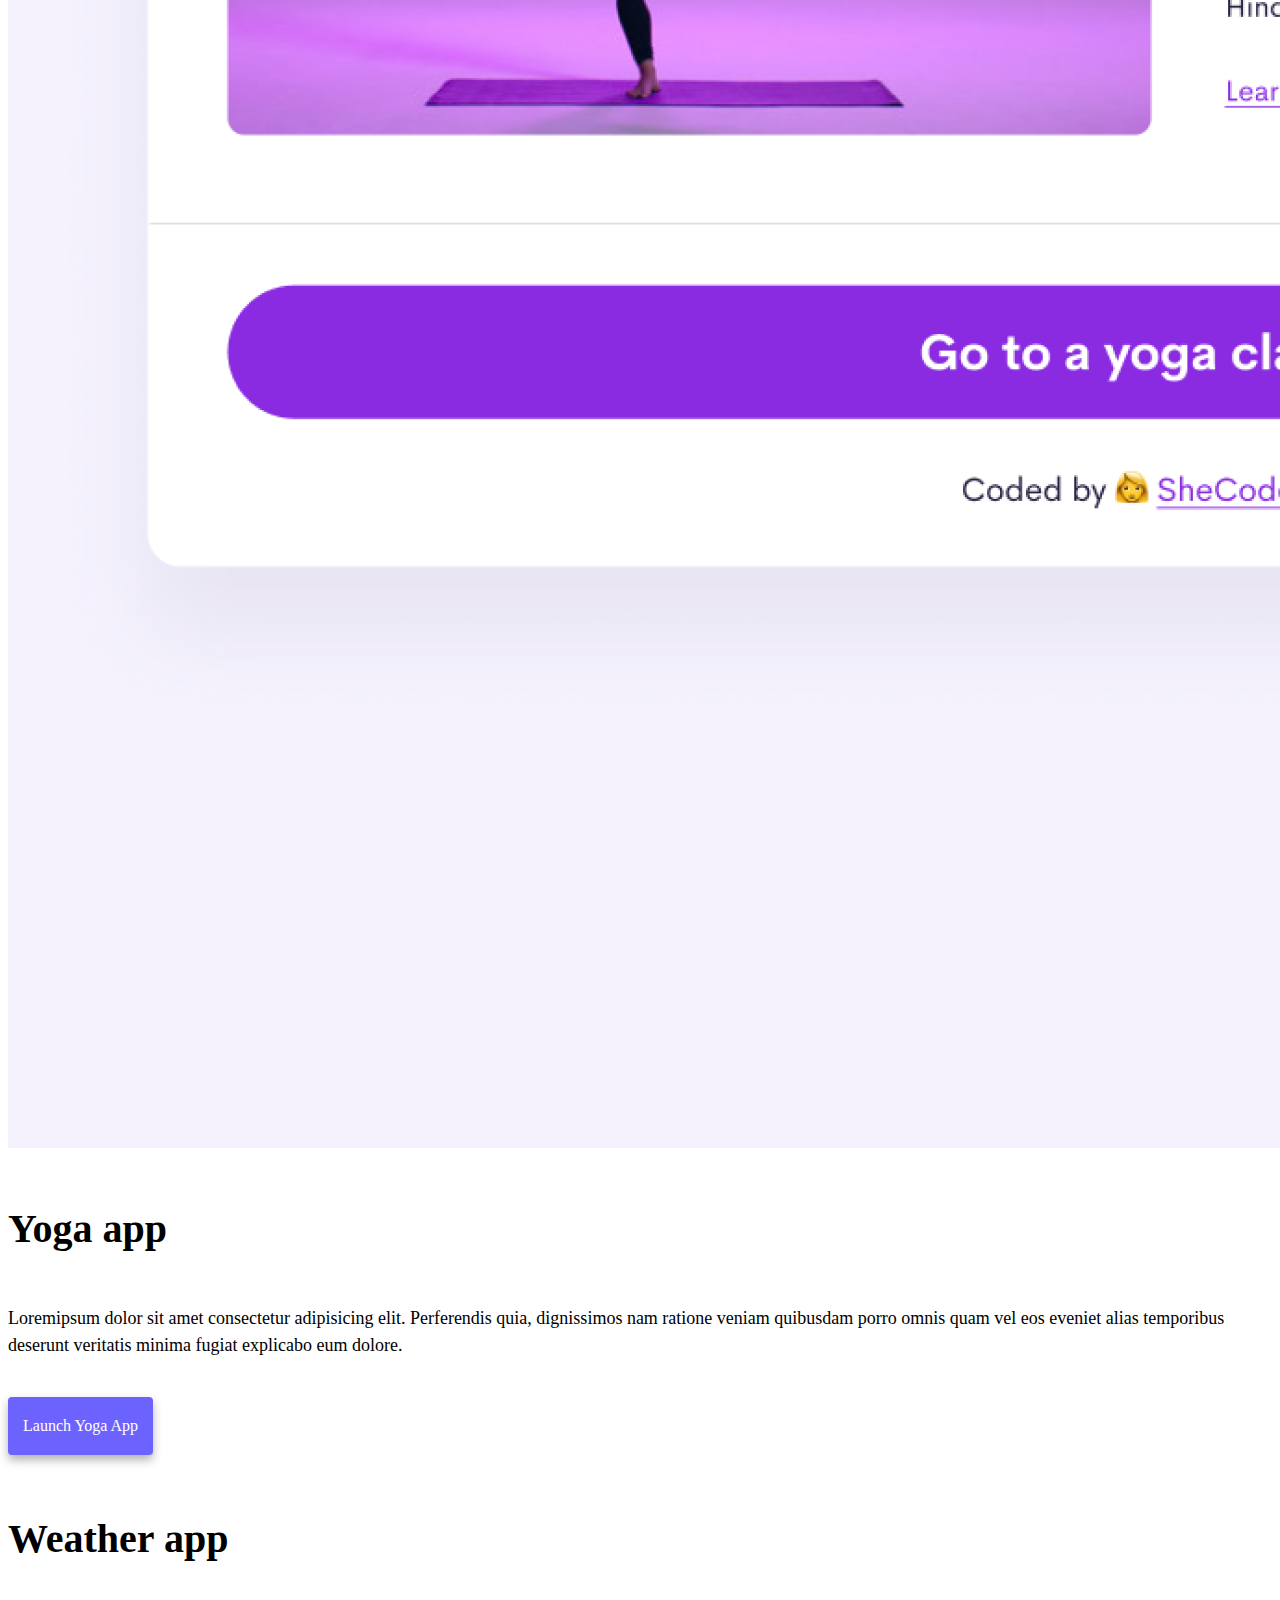
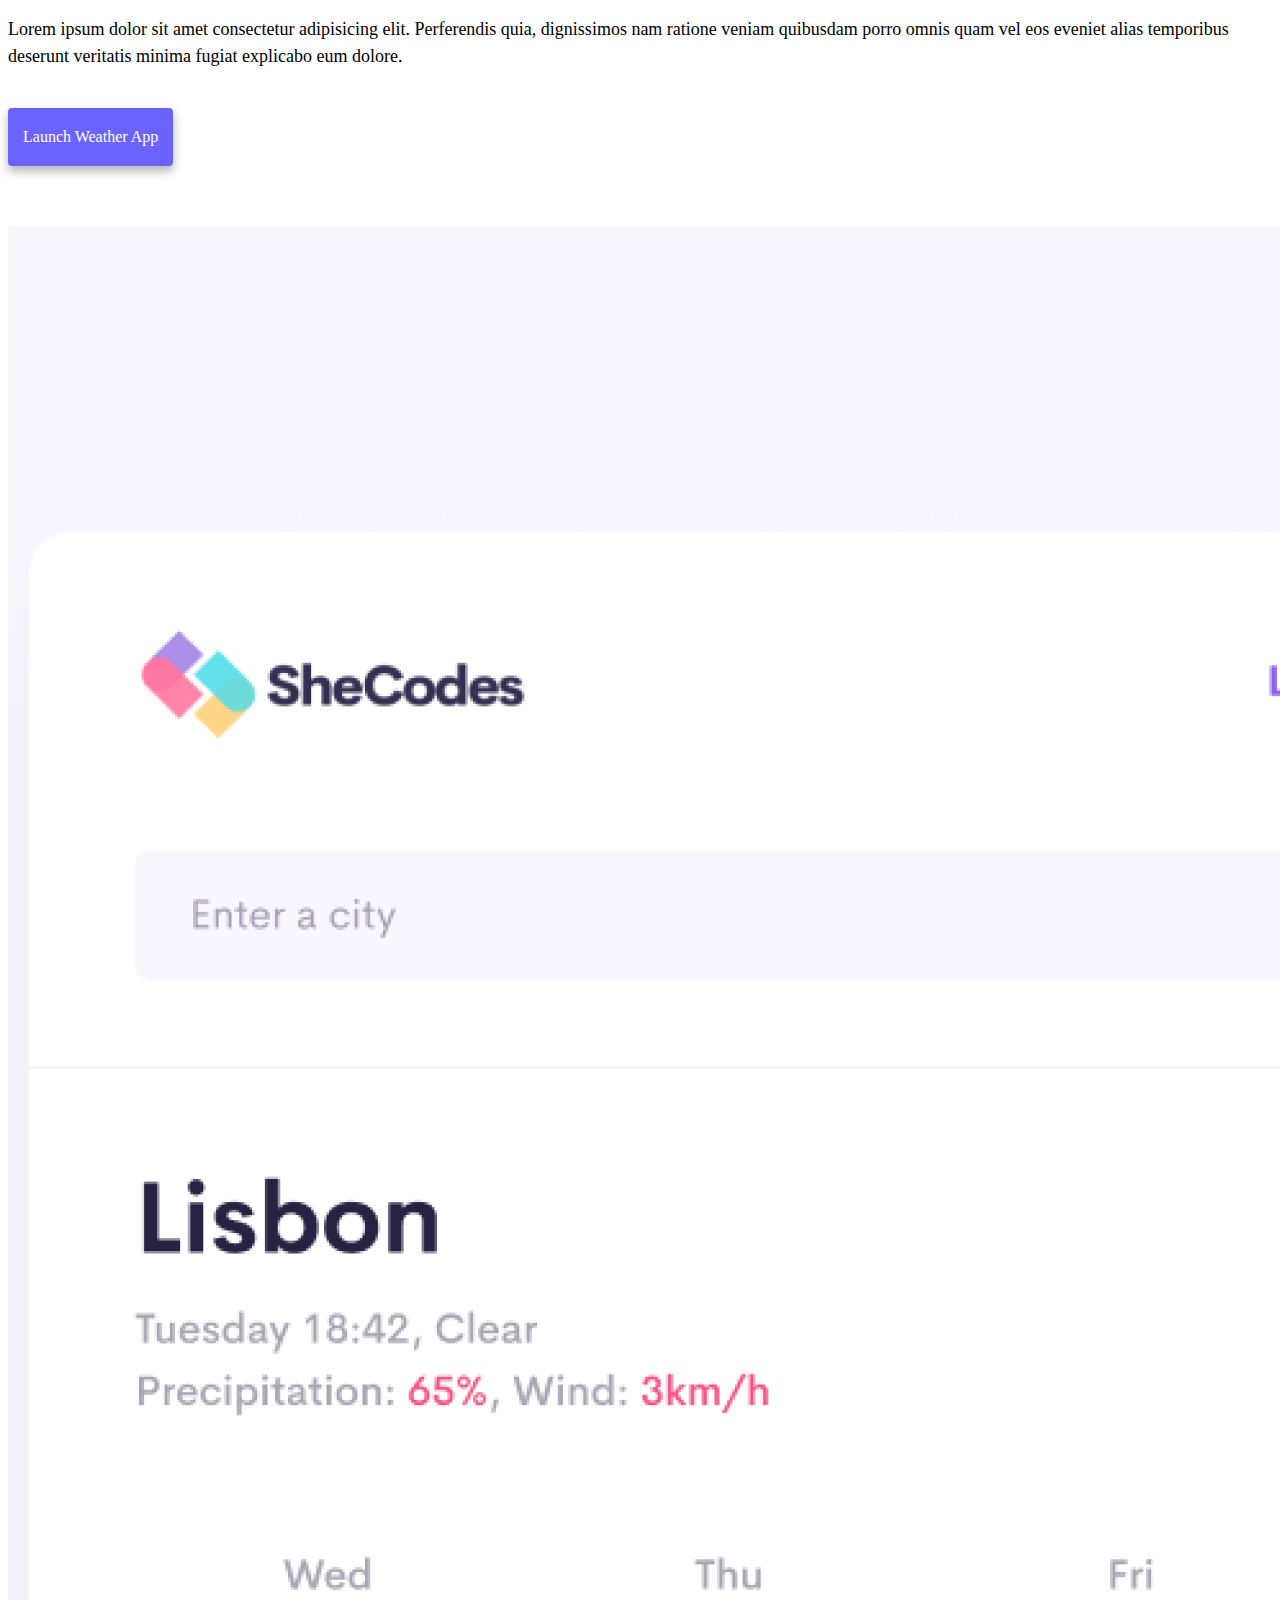
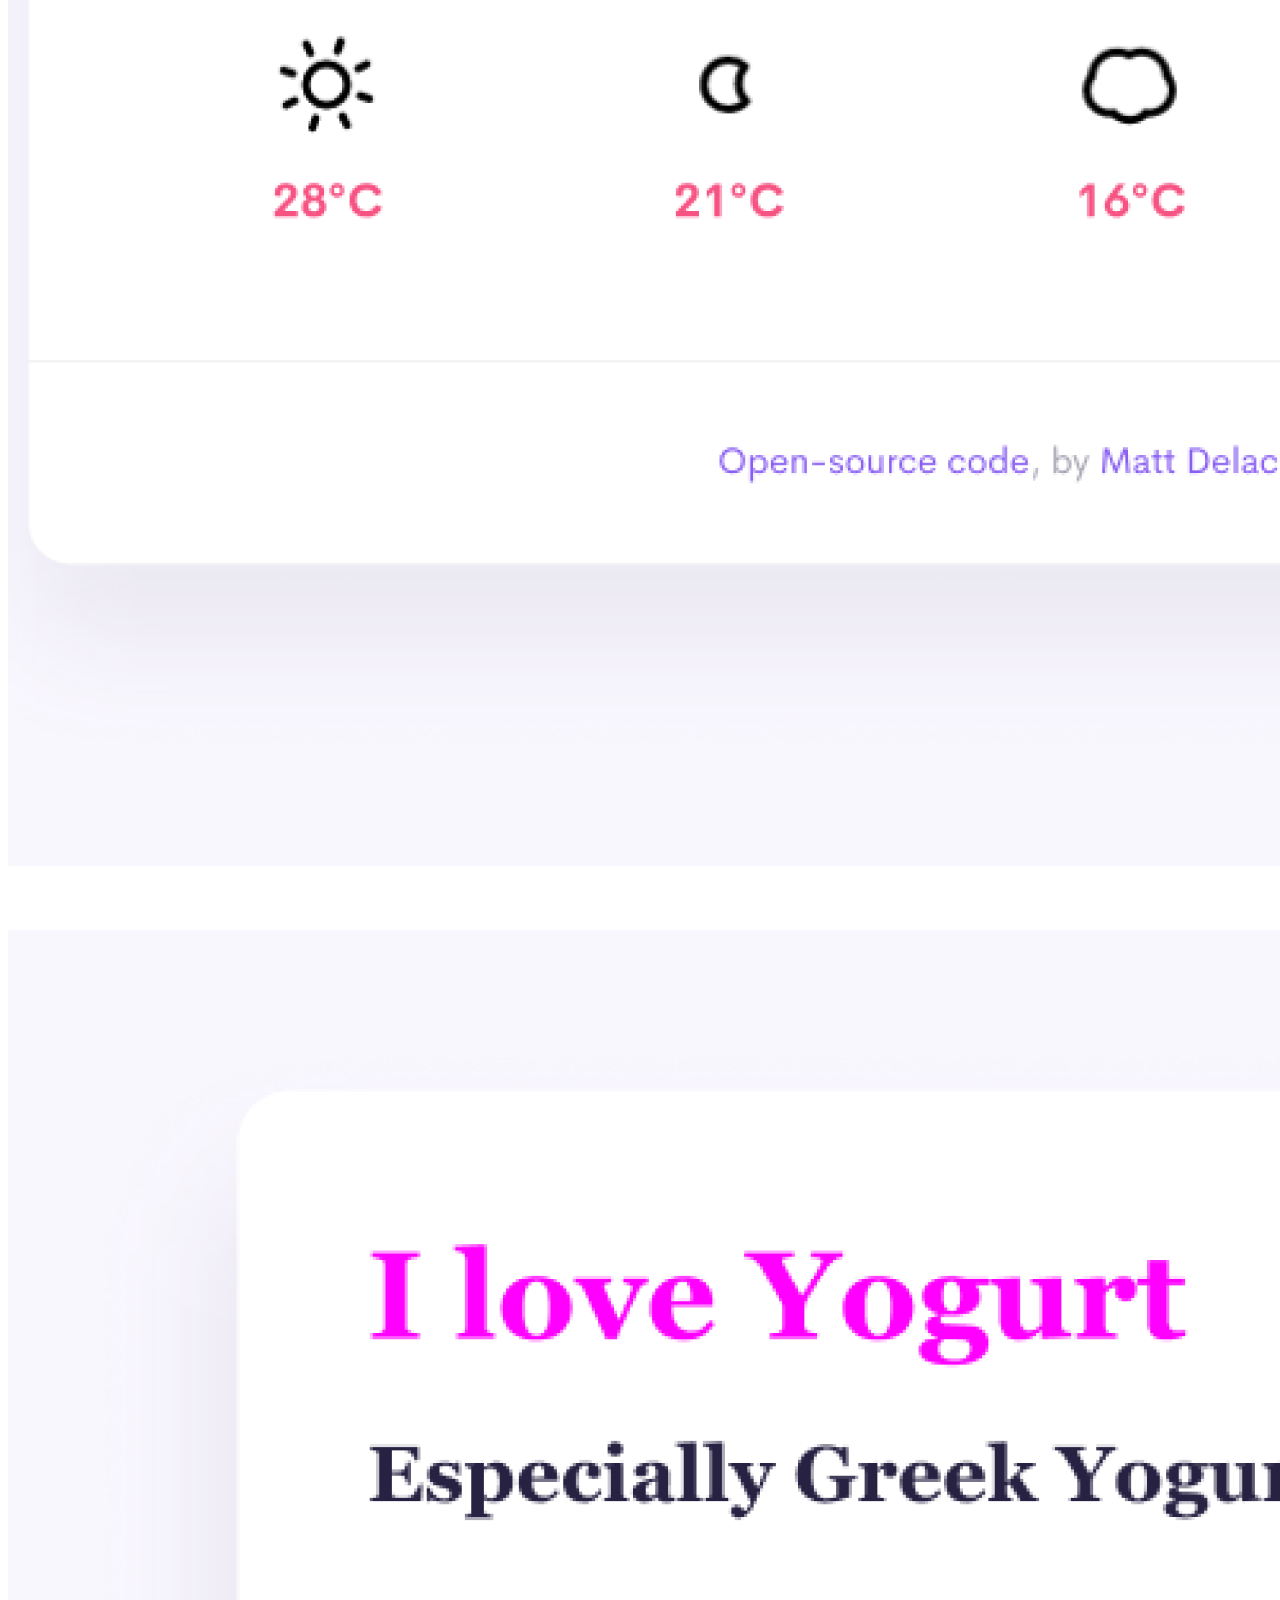
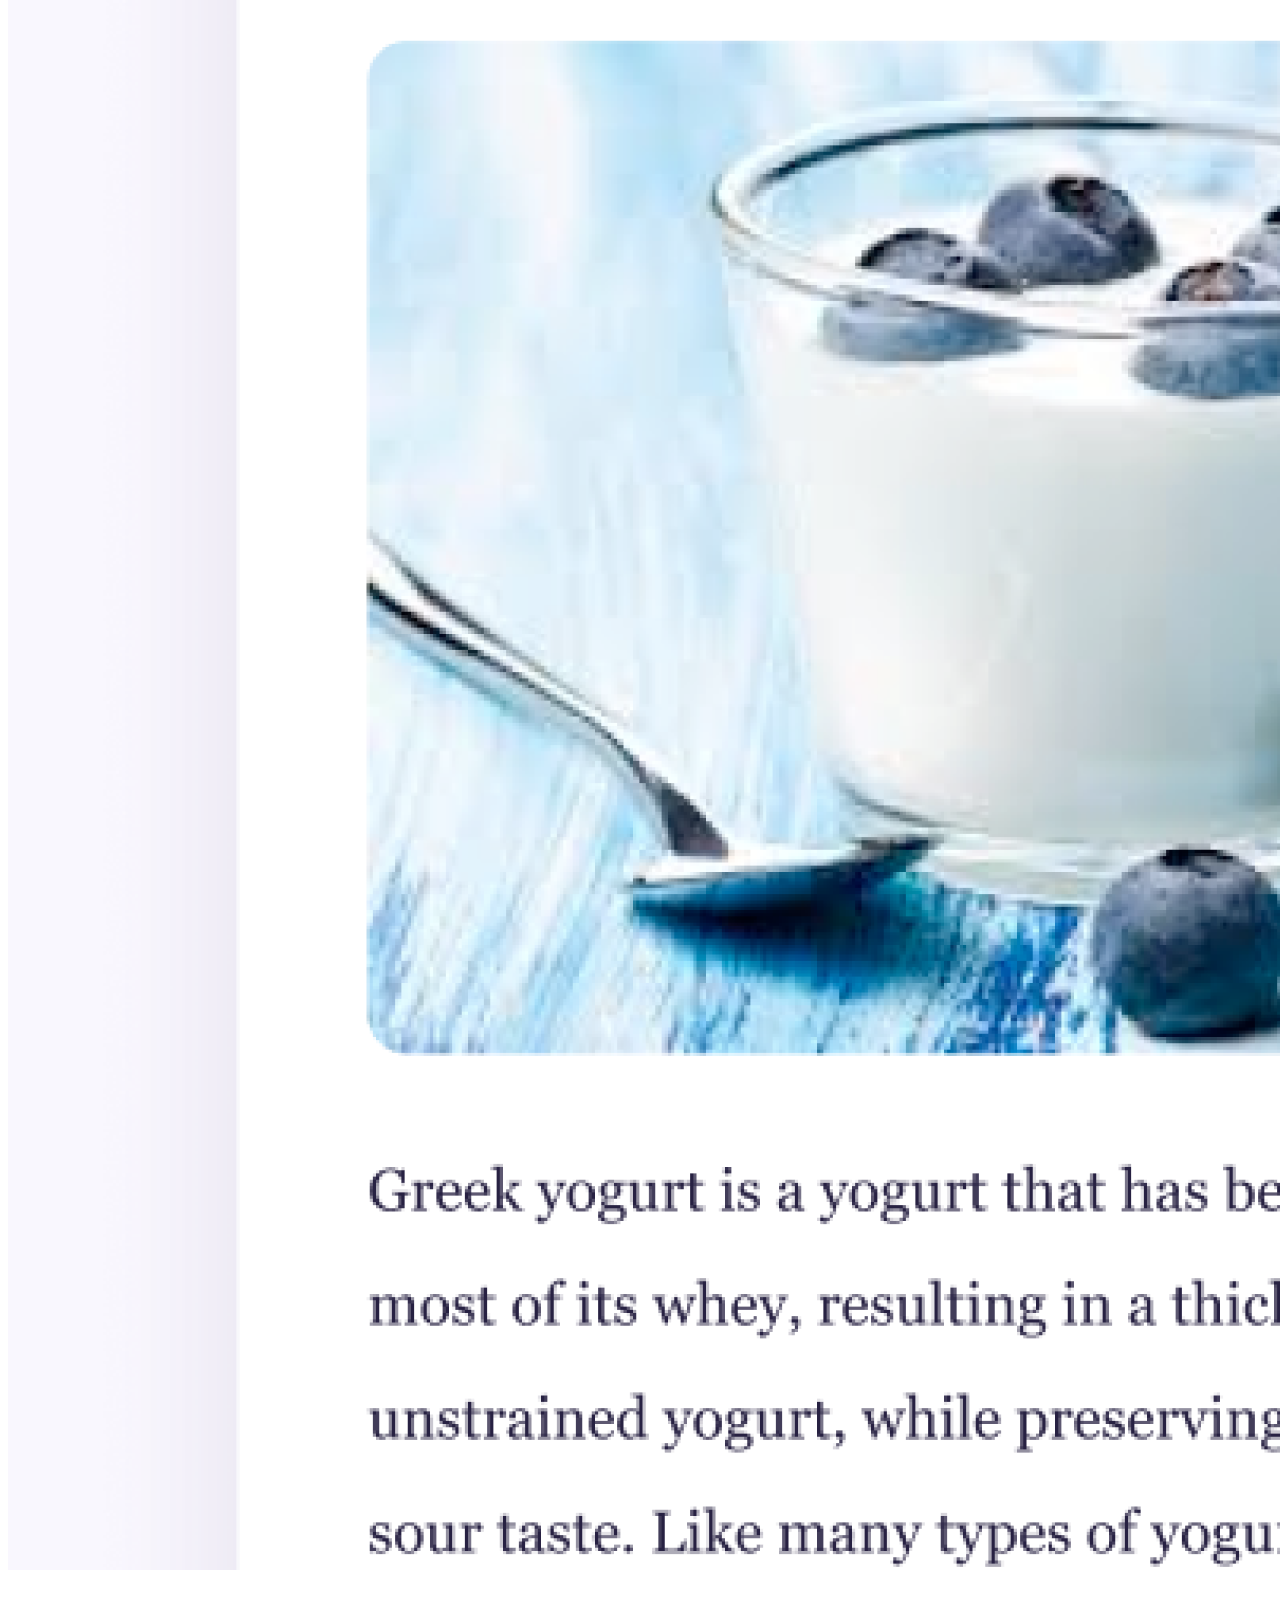
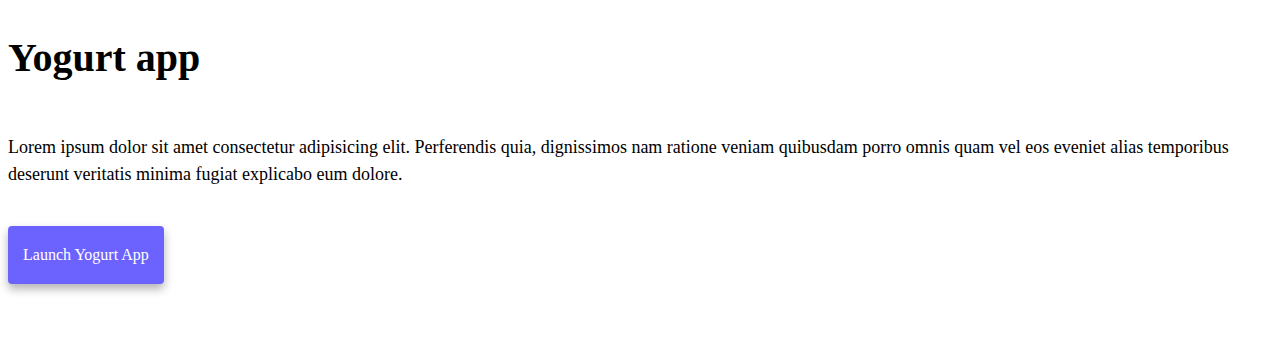
==== commit 630ce6d8: "made about page responsive" ====
--- a/index.html
+++ b/index.html
@@ -68,7 +68,7 @@
         </div>
         <div class="col text-start text-section">
           <h4>Yoga app</h4>
-          <p> Loremipsum dolor sit amet consectetur adipisicing elit. Perferendis
+          <p>Loremipsum dolor sit amet consectetur adipisicing elit. Perferendis
           quia, dignissimos nam ratione veniam quibusdam porro omnis quam vel
           eos eveniet alias temporibus deserunt veritatis minima fugiat
           explicabo eum dolore.</p> 
--- a/style.css
+++ b/style.css
@@ -31,7 +31,6 @@
 }
 p {
   background: var(--secondary-color);
-  padding: 20px;
   border-radius: 4px;
   font-size: 18px;
   line-height: 1.5;
@@ -154,4 +153,11 @@
   #main-title{
     font-size: 50px ;
   }
+  .section-images{
+    display: block;
+  }
+  .col-sm-4 {
+    flex: 0 0 auto;
+    width: 30%;
+  }
 }
